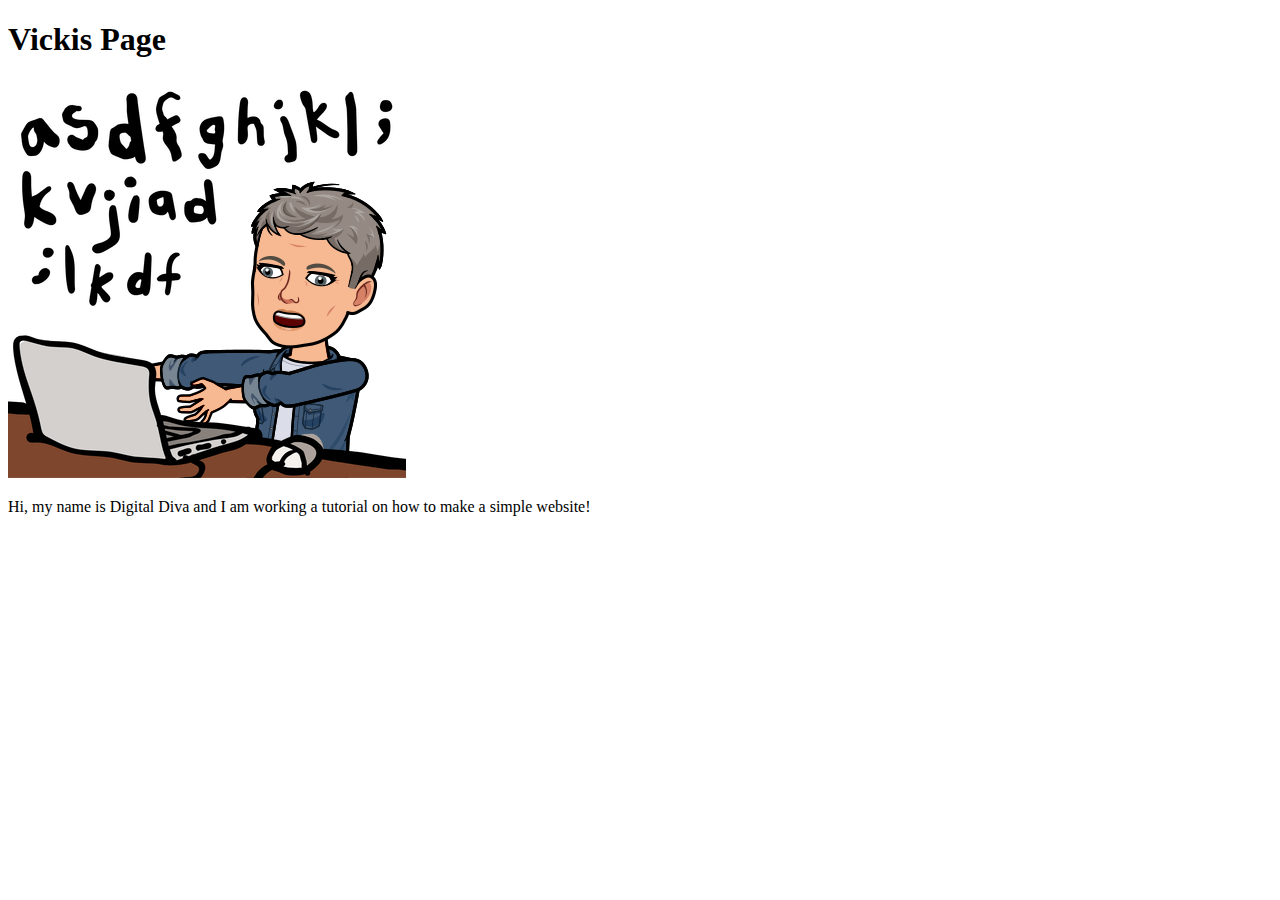
==== index.html @ 0a231033 "created html and css files" ====
<!DOCTYPE html>
<html>
    <head>
        <title>Vickis Page</title>
        <link rel="stylesheet" type="text/css" href="style.css">
    </head>
    <body>
        <div class="main-container">
            <div class="header">
                <h1> Vickis Page</h1>
            </div>
            <div class="main-content">
                <img src="Vicki_Bealman.png">
                <p>Hi, my name is Digital Diva and I am working a tutorial on how to make a simple website!</p>
            </div>
        </div>
    </body>
</html>
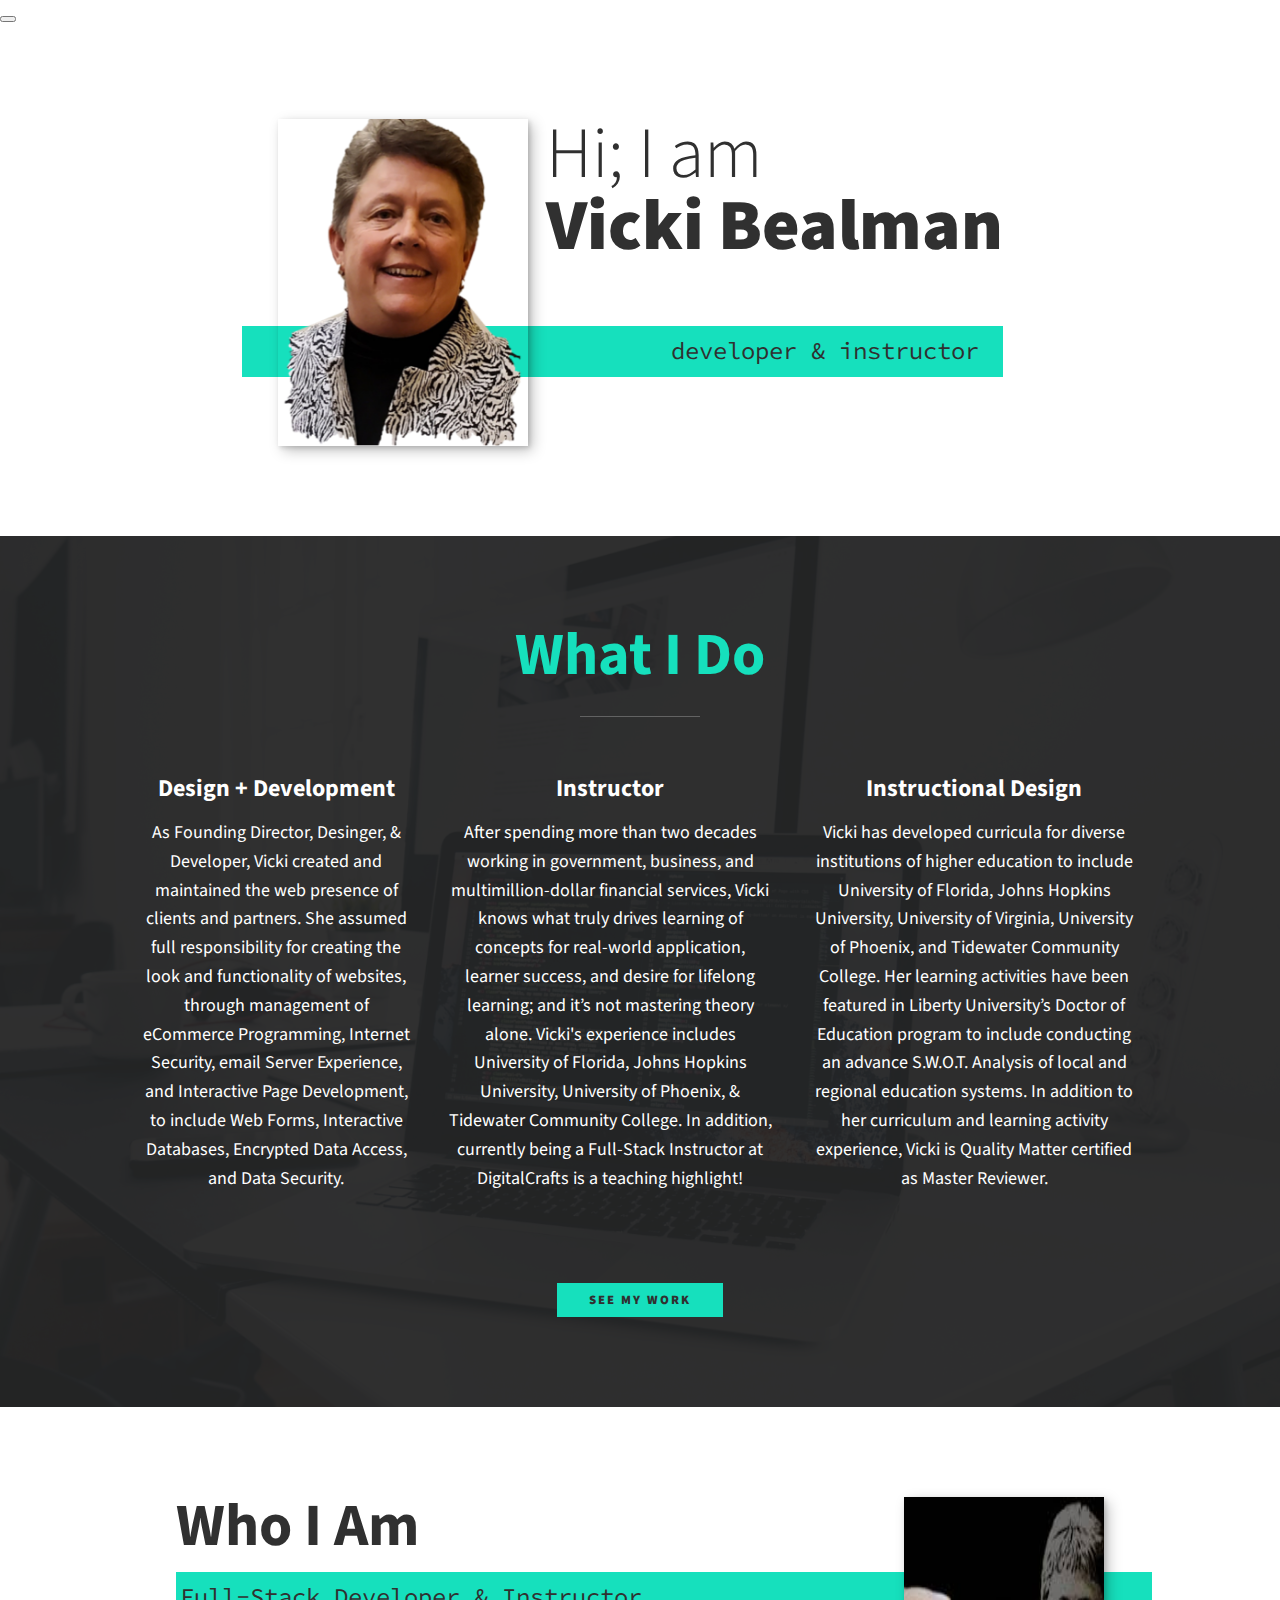
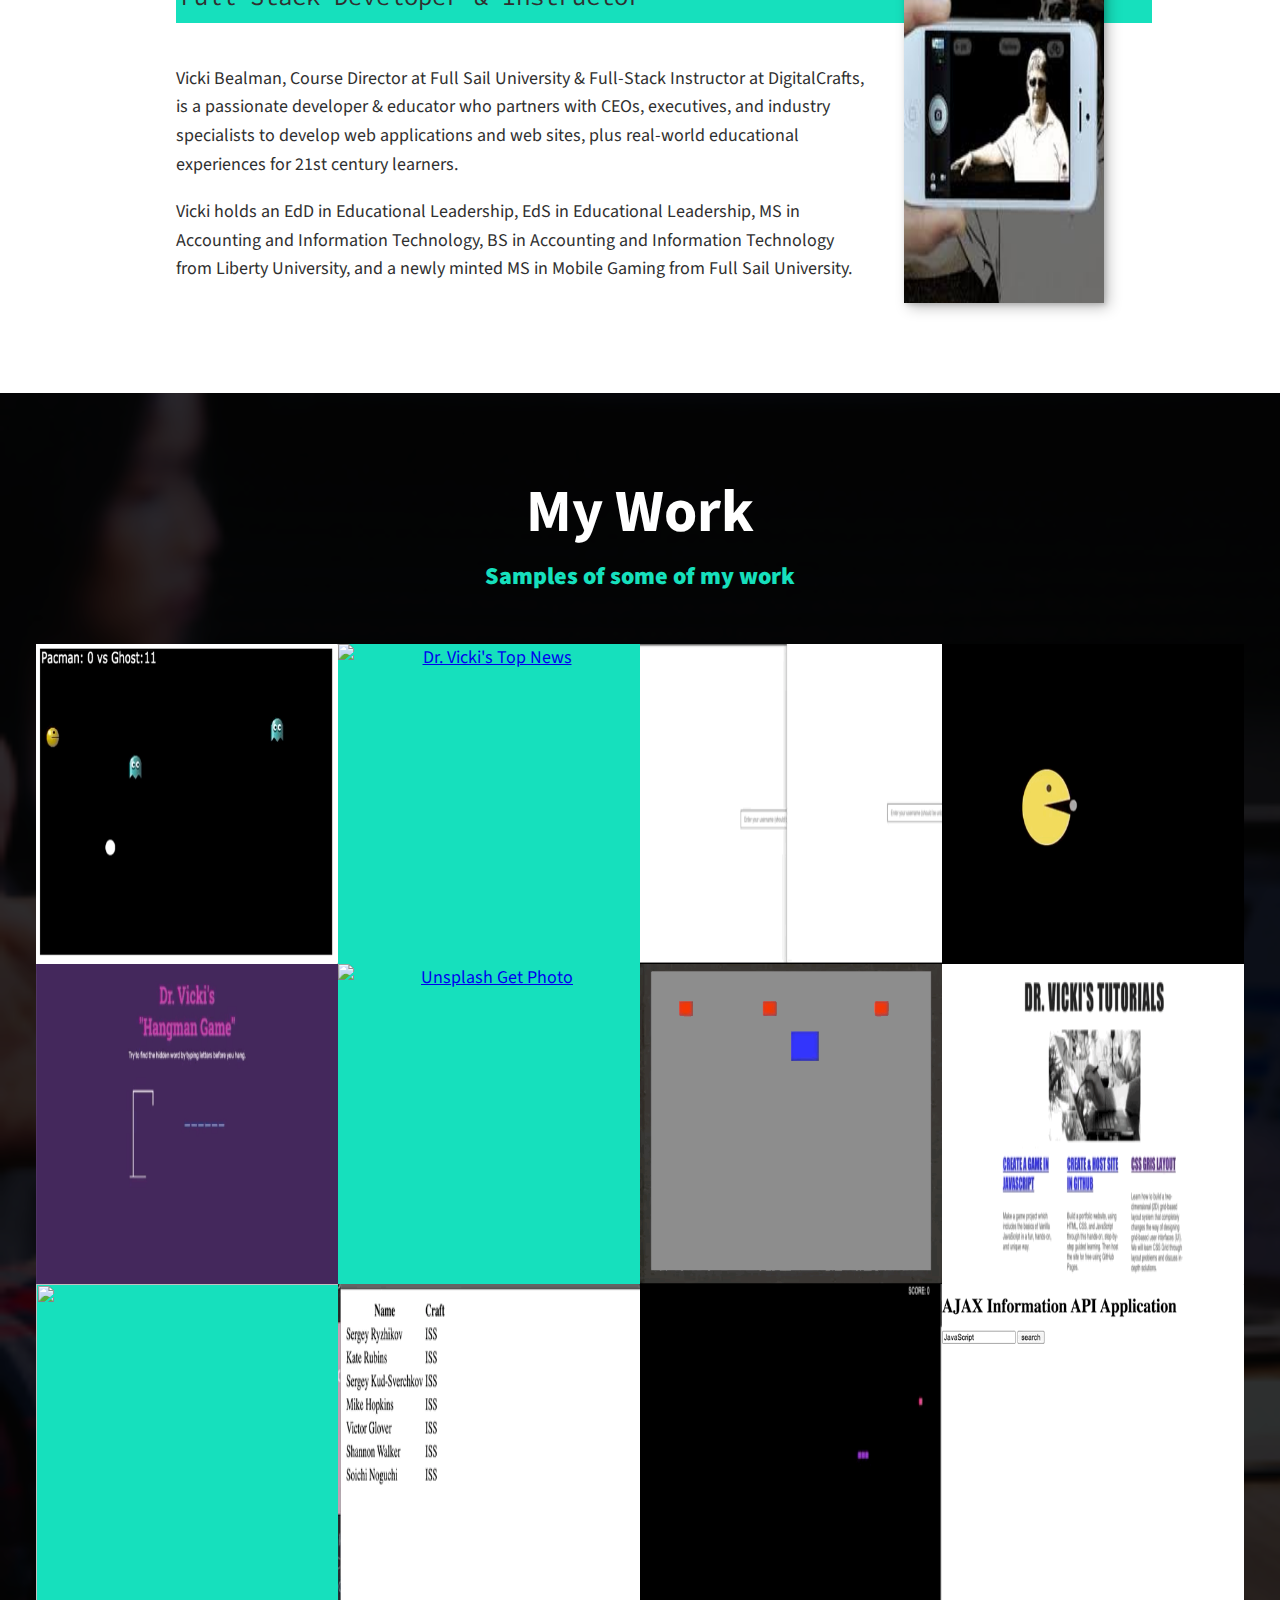
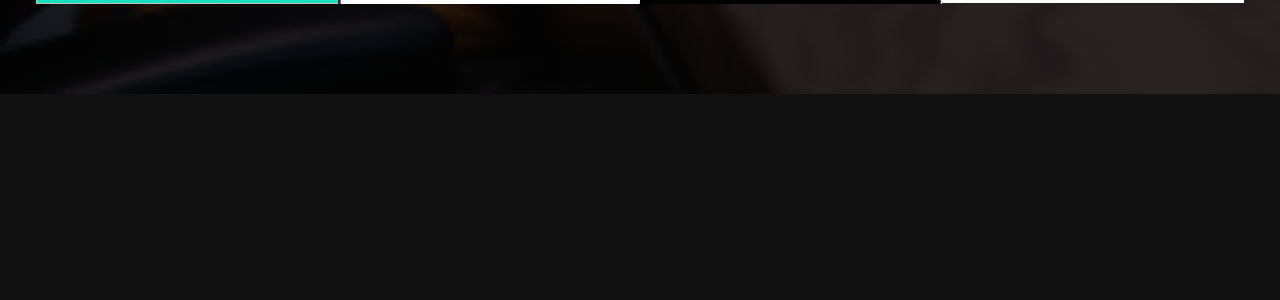
==== commit ab30e408: "added to cv" ====
--- a/index.html
+++ b/index.html
@@ -1,18 +1,150 @@
 <!DOCTYPE html>
-<html>
+<html lang="en">
     <head>
-        <title>Vickis Page</title>
-        <link rel="stylesheet" type="text/css" href="style.css">
+        <meta charset="UTF-8">
+        <meta name="viewport" content="width=device-width, initial-scale=1.0">
+        <title>DevVicki Portfolio Website</title>
+        <link rel="stylesheet" href="https://cdnjs.cloudflare.com/ajax/libs/normalize/7.0.0/normalize.min.css">
+        <link rel="stylesheet" href="https://cdnjs.cloudflare.com/ajax/libs/font-awesome/5.11.2/css/all.css" integrity="sha256-46qynGAkLSFpVbEBog43gvNhfrOj+BmwXdxFgVK/Kvc=" crossorigin="anonymous" />  
+        
+        <!-- Update these with your own fonts -->
+        <link href="https://fonts.googleapis.com/css?family=Source+Code+Pro:400,900|Source+Sans+Pro:300,900&display=swap" rel="stylesheet">
+        
+        <link rel="stylesheet" href="style.css">
+
     </head>
     <body>
-        <div class="main-container">
-            <div class="header">
-                <h1> Vickis Page</h1>
+        <header>
+            <div class="logo">
+                <img src="images/drvicki1.png" alt="">
             </div>
-            <div class="main-content">
-                <img src="Vicki_Bealman.png">
-                <p>Hi, my name is Digital Diva and I am working a tutorial on how to make a simple website!</p>
+            <button class="nav-toggle" aria-label="toggle navigation">
+                <span class="hamburger"></span>
+            </button>
+            <nav class="nav">
+                <ul class="nav__list">
+                    <li class="nav__item"><a href="#home" class="nav__link">Home</a></li>
+                    <li class="nav__item"><a href="#services" class="nav__link">My Services</a></li>
+                    <li class="nav__item"><a href="#about" class="nav__link">About me</a></li>
+                    <li class="nav__item"><a href="#work" class="nav__link">My Work</a></li>
+                </ul>
+            </nav>
+        </header>
+           
+            <!-- Introduction -->
+            <section class="intro" id="home">
+            <h1 class="section__title section__title--intro">
+            Hi; I am <strong>Vicki Bealman</strong></h1>
+            <p class="section__subtitle section__subtitle--intro"> developer & instructor</p>
+            <img src="images/devvicki.png" alt="A picture of Vicki Bealman smiling" class="intro__img">
+        </section>
+
+        <!-- My services -->
+        <section class="my-services" id="services">
+            <h2 class="section__title section__title--services">What I Do</h2>
+            <div class="services">
+                <div class="service">
+                    <h3>Design + Development</h3>
+                    <p>As Founding Director, Desinger, & Developer, Vicki created and maintained the web presence of clients and partners. She assumed full responsibility for creating the look and functionality of websites, through management of eCommerce Programming, Internet Security, email Server Experience, and Interactive Page Development, to include Web Forms, Interactive Databases, Encrypted Data Access, and Data Security. </p>
+                </div> <!-- / service -->
+                
+                <div class="service">
+                    <h3>Instructor</h3>
+                    <p>After spending more than two decades working in government, business, and multimillion-dollar financial services, Vicki knows what truly drives learning of concepts for real-world application, learner success, and desire for lifelong learning; and it’s not mastering theory alone. Vicki's experience includes University of Florida, Johns Hopkins University, University of Phoenix, & Tidewater Community College. In addition, currently being a Full-Stack Instructor at DigitalCrafts is a teaching highlight!
+                    </p>
+                </div> <!-- / service -->
+                
+                <div class="service">
+                    <h3>Instructional Design</h3>
+                    <p>Vicki has developed curricula for diverse institutions of higher education to include University of Florida, Johns Hopkins University, University of Virginia, University of Phoenix, and Tidewater Community College. Her learning activities have been featured in Liberty University’s Doctor of Education program to include conducting an advance S.W.O.T. Analysis of local and regional education systems. In addition to her curriculum and learning activity experience, Vicki is Quality Matter certified as Master Reviewer.</p>
+                </div> <!-- / service -->
+            </div> <!-- / services -->
+            
+            <a href="#work" class="btn">See My Work</a>
+        </section>
+      
+
+        <!-- About Me -->
+        <section class="about-me" id="about">
+            <h2 class="section__title section__title--about">Who I Am</h2>
+            <p class="section__subtitle section__subtitle--about"> Full-Stack Developer & Instructor </p>
+            <div class="about-me__body">
+                 <p>Vicki Bealman, Course Director at Full Sail University & Full-Stack Instructor at DigitalCrafts, is a passionate developer &   educator who partners with CEOs, executives, and industry specialists to develop web applications and web sites, plus real-world educational experiences for 21st century learners.  </p>
+                 <p>Vicki holds an EdD in Educational Leadership, EdS in Educational Leadership, MS in Accounting and Information Technology, BS in Accounting and Information Technology from Liberty University, and a newly minted MS in Mobile Gaming from Full Sail University.</p>
             </div>
-        </div>
+
+            <img src="images/devvicki2.jpeg" alt="Vicki in camera" class="about-me__img">
+        </section>
+
+        <!-- My Work -->
+        <section class="my-work" id="work">
+            <h2 class="section__title section__tile--work">My Work</h2>
+            <p class="section__subtitle section__subtitle--work">Samples of some of my work </p>
+
+            <div class="portfolio">
+                <!-- Portfolio item 01 -->
+                <a href="#" class="portfolio__item">
+                    <img src="images/PacManDemo.gif" alt="PacMan-Finally" class="portfolio__img">
+                </a>
+                <!-- Portfolio item 02 -->
+                <a href="#" class="portfolio__item">
+                     <img src="images/demo.gif" alt="Dr. Vicki's Top News" class="portfolio__img">
+                </a>
+                                                                <!-- Portfolio item 03 -->
+                <a href="#" class="portfolio__item">
+                    <img src="images/ChatDemo.gif" alt="Stream-Chat-JavaScript" class="portfolio__img">
+                </a>
+                <!-- Portfolio item 04 -->
+                <a href="#" class="portfolio__item">
+                    <img src="images/demopm.gif" alt="PacMan CSS" class="portfolio__img">
+                </a>
+                                                                <!-- Portfolio item 05 -->
+                <a href="#" class="portfolio__item">
+                    <img src="images/Hangman_demo.gif" alt="Dr. Vicki's Hangman Game" class="portfolio__img">
+                </a>
+                <!-- Portfolio item 06 -->
+                <a href="#" class="portfolio__item">
+                    <img src="images/unsplash_demo.gif" alt="Unsplash Get Photo" class="portfolio__img">
+                </a>
+                                                                <!-- Portfolio item 07 -->
+                <a href="#" class="portfolio__item">
+                    <img src="images/game1.gif" alt="HTML Game" class="portfolio__img">
+                </a>
+                <!-- Portfolio item 08 -->
+                <a href="#" class="portfolio__item">
+                    <img src="images/DrVickisTutorial.gif" alt="" class="portfolio__img">
+                </a>
+                <!-- Portfolio item 09 -->
+                <a href="#" class="portfolio__item">
+                     <img src="images/demopm2.gif" alt="" class="portfolio__img">
+                </a>
+                <!-- Portfolio item 0 01 -->
+                <a href="#" class="portfolio__item">
+                        <img src="images/whos-in-space-demo.gif" alt="" class="portfolio__img">
+                </a>
+                <!-- Portfolio item 0 02 -->
+                <a href="#" class="portfolio__item">
+                        <img src="images/JS-Snake.gif" alt="" class="portfolio__img">
+                </a>
+                <!-- Portfolio item 0 03 -->
+                 <a href="#" class="portfolio__item">
+                        <img src="images/AJAX-API-Search.gif" alt="" class="portfolio__img">
+                </a>
+            </div>
+        </section>
+
+        <!-- Footer -->
+        <footer class="footer">
+            <!-- replace with your email address -->
+            <a href="mailto:drvicki.bealman@gmail.com" class="footer__link"><i class="fas fa-envelope-square"></i></a>
+            <ul class="social-list">
+                <li class="social-list__item"><a class="social-list__link" href="https://codepen.io/drvicki"><i class="fab fa-codepen"></i></a></li>
+                <li class="social-list__item"><a class="social-list__link" href="https://twitter.com/Vbealman1"><i class="fab fa-twitter"></i></a></li>
+                <li class="social-list__item"><a class="social-list__link" href="https://github.com/DrVicki"><i class="fab fa-github"></i></a></li>
+                <li class="social-list__item"><a class="social-list__link" href="https://www.linkedin.com/in/dr-vicki-bealman/"><i class="fab fa-linkedin-in"></i></a></li>
+            </ul>
+        </footer>
+
     </body>
+
 </html>--- a/style.css
+++ b/style.css
@@ -0,0 +1,359 @@
+
+*,
+*::before,
+*::after {
+    box-sizing: border-box;
+}
+
+/* Custom Properties, update these for your own design */
+
+:root {
+    --ff-primary: 'Source Sans Pro', sans-serif;
+    --ff-secondary: 'Source Code Pro', monospace;
+    
+    --fw-reg: 300;
+    --fw-bold: 900;
+    
+    --clr-light: #fff;
+    --clr-dark: #303030;
+    --clr-accent: #16e0bd;
+    
+    --fs-h1: 3rem;
+    --fs-h2: 2.25rem;
+    --fs-h3: 1.25rem;
+    --fs-body: 1rem;
+    
+    --bs: 0.25em 0.25em 0.75em rgba(0,0,0,.25),
+          0.125em 0.125em 0.25em rgba(0,0,0,.15);
+}
+
+@media (min-width: 800px) {
+    :root {
+        --fs-h1: 4.5rem;
+        --fs-h2: 3.75rem;
+        --fs-h3: 1.5rem;
+        --fs-body: 1.125rem;
+    }
+}
+
+/* General styles */
+
+body {
+    background: var(--clr-light);
+    color: var(--clr-dark);
+    margin: 0;
+    font-family: var(--ff-primary);
+    font-size: var(--fs-body);
+    line-height: 1.6;
+}
+
+section {
+    padding: 5em 2em;
+}
+
+img {
+    display: block;
+    max-width: 100%;
+}
+
+strong { font-weight: var(--fw-bold) }
+
+:focus {
+    outline: 3px solid var(--clr-accent);
+    outline-offset: 3px;
+}
+
+/* Buttons */
+
+.btn {
+    display: inline-block;
+    padding: .5em 2.5em;
+    background: var(--clr-accent);
+    color: var(--clr-dark);
+    text-decoration: none;
+    cursor: pointer;
+    font-size: .8rem;
+    text-transform: uppercase;
+    letter-spacing: 2px;
+    font-weight: var(--fw-bold);
+    transition: transform 200ms ease-in-out;
+}
+
+.btn:hover {
+    transform: scale(1.1);
+}
+
+/* Typography */
+
+h1,
+h2,
+h3 {
+    line-height: 1;
+    margin: 0;
+}
+
+h1 { font-size: var(--fs-h1) }
+h2 { font-size: var(--fs-h2) }
+h3 { font-size: var(--fs-h3) }
+
+
+.section__title {
+    margin-bottom: .25em;
+}
+
+.section__title--intro {
+    font-weight: var(--fw-reg);
+}
+
+.section__title--intro strong {
+    display: block;
+}
+
+.section__subtitle {
+    margin: 0;
+    font-size: var(--fs-h3);
+}
+
+.section__subtitle--intro,
+.section__subtitle--about {
+    background: var(--clr-accent);
+    padding: .25em 1em;
+    font-family: var(--ff-secondary);
+    margin-bottom: 1em;
+}
+
+
+/* header */
+
+nav { display: none; }
+
+/*  Intro section  */
+
+.intro {
+    position: relative;
+}
+
+.intro__img {
+    box-shadow: var(--bs);
+}
+
+.section__subtitle--intro {
+    display: inline-block;
+}
+
+@media (min-width: 600px) {
+    .intro {
+        display: grid;
+        width: min-content;
+        margin: 0 auto;
+        grid-column-gap: 1em;
+        grid-template-areas: 
+            "img title"
+            "img subtitle";
+        grid-template-columns: min-content max-content;
+    }
+    
+    .intro__img {
+        grid-area: img;
+        min-width: 250px;
+        position: relative;
+        z-index: 2;
+    }    
+    
+    .section__subtitle--intro {
+        align-self: start;
+        grid-column: -1 / 1;
+        grid-row: 2;
+        text-align: right;
+        position: relative;
+        left: -1.5em;
+        width: calc(100% + 1.5em);
+    }
+}
+
+
+
+/*  My services section  */
+
+.my-services {
+    background-color: var(--clr-dark);
+    background-image: url(images/services-bg.png);
+    background-size: cover;
+    background-blend-mode: multiply; 
+    color: var(--clr-light);
+    text-align: center;
+}
+
+.section__title--services {
+    color: var(--clr-accent);
+    position: relative;
+}
+
+.section__title--services::after {
+    content: '';
+    display: block;
+    width: 2em;
+    height: 1px;
+    margin: 0.5em auto 1em;
+    background: var(--clr-light);
+    opacity: 0.25;
+}
+
+.services {
+    margin-bottom: 4em;
+}
+
+.service {
+    max-width: 500px;
+    margin: 0 auto;
+}
+
+@media (min-width: 800px) {
+    .services {
+        display: flex;
+        max-width: 1000px;
+        margin-left: auto;
+        margin-right: auto;
+    }
+    
+    .service + .service {
+        margin-left: 2em;
+    }
+}
+
+.about-me {
+    max-width: 1000px;
+    margin: 0 auto;
+}
+
+.about-me__img {
+    box-shadow: var(--bs);
+}
+
+@media(min-width: 600px) {
+    .about-me {
+        display: grid;
+        grid-template-columns: 1fr 200px;
+        grid-template-areas: 
+            "title img"
+            "subtitle img"
+            "text img";
+            grid-column-gap: 2em;
+    }
+
+    .section__title--about {
+        grid-area: title;
+    }
+
+    .section__subtitle--about {
+        grid-column: 1 / -1;
+        grid-row: 2;
+        position: relative;
+        /*left: -1em;*/
+        width: calc(100% + 2em);
+        padding-left: .15em;
+        padding-right: calc(200px + 4em);
+    }
+
+
+    .about-me__img {
+        grid-area: img;
+        width: 300px;
+        height: 406px;
+        position: relative;
+        z-index: 2;
+    }
+}
+
+.my-work {
+    background-color: var(--clr-dark);
+    background-image: url(images/mywork.png);
+    background-size: cover;
+    background-blend-mode: multiply; 
+    color: var(--clr-light);
+    text-align: center;
+}
+
+.section__subtitle--work {
+    color: var(--clr-accent);
+    font-weight: var(--fw-bold);
+    margin-bottom: 2em;
+
+}
+
+.portfolio {
+    display: grid;
+    grid-template-columns: repeat(auto-fit, minmax(300px, 1fr));
+}
+
+.portfolio__item {
+    background: var(--clr-accent);
+    overflow: hidden;
+}
+
+.portfolio__img {
+    width: 320px;
+    height: 320px;
+    
+    transition: 
+        transform 750ms cubic-bezier(.5, 0, .5, 1),
+        opacity 250ms linear;
+
+}
+
+.portfolio__item:focus {
+    position: relative;
+    z-index: 2;
+}
+
+.portfolio__img:hover,
+.portfolio__item:focus .portfolio__img {
+    transform: scale(1.2);
+    opacity: .75;
+}
+
+/* footer */
+.footer {
+    background: #111;
+    color: var(--clr-accent);
+    text-align: center;
+    padding: 2.5em 0;
+        font-size: var(--fs-h3);
+}
+
+.footer a { 
+    color: inherit;
+    text-decoration: none;
+}
+
+.footer__link {
+   
+    font-weight: var(--fw-bold);
+}
+
+.footer__link:hover, 
+.social-list__link:hover {
+    opacity: .7;
+}
+
+.footer__link:hover {
+    text-decoration: underline;
+
+}
+
+.social-list {
+    list-style: none;
+    display: flex;
+    justify-content: center;
+    margin: 2em 0 0;
+    padding: 0;
+}
+
+.social-list__item {
+    margin: 0 .5em;
+}
+
+.social-list__link {
+    padding: .5em;
+
+}
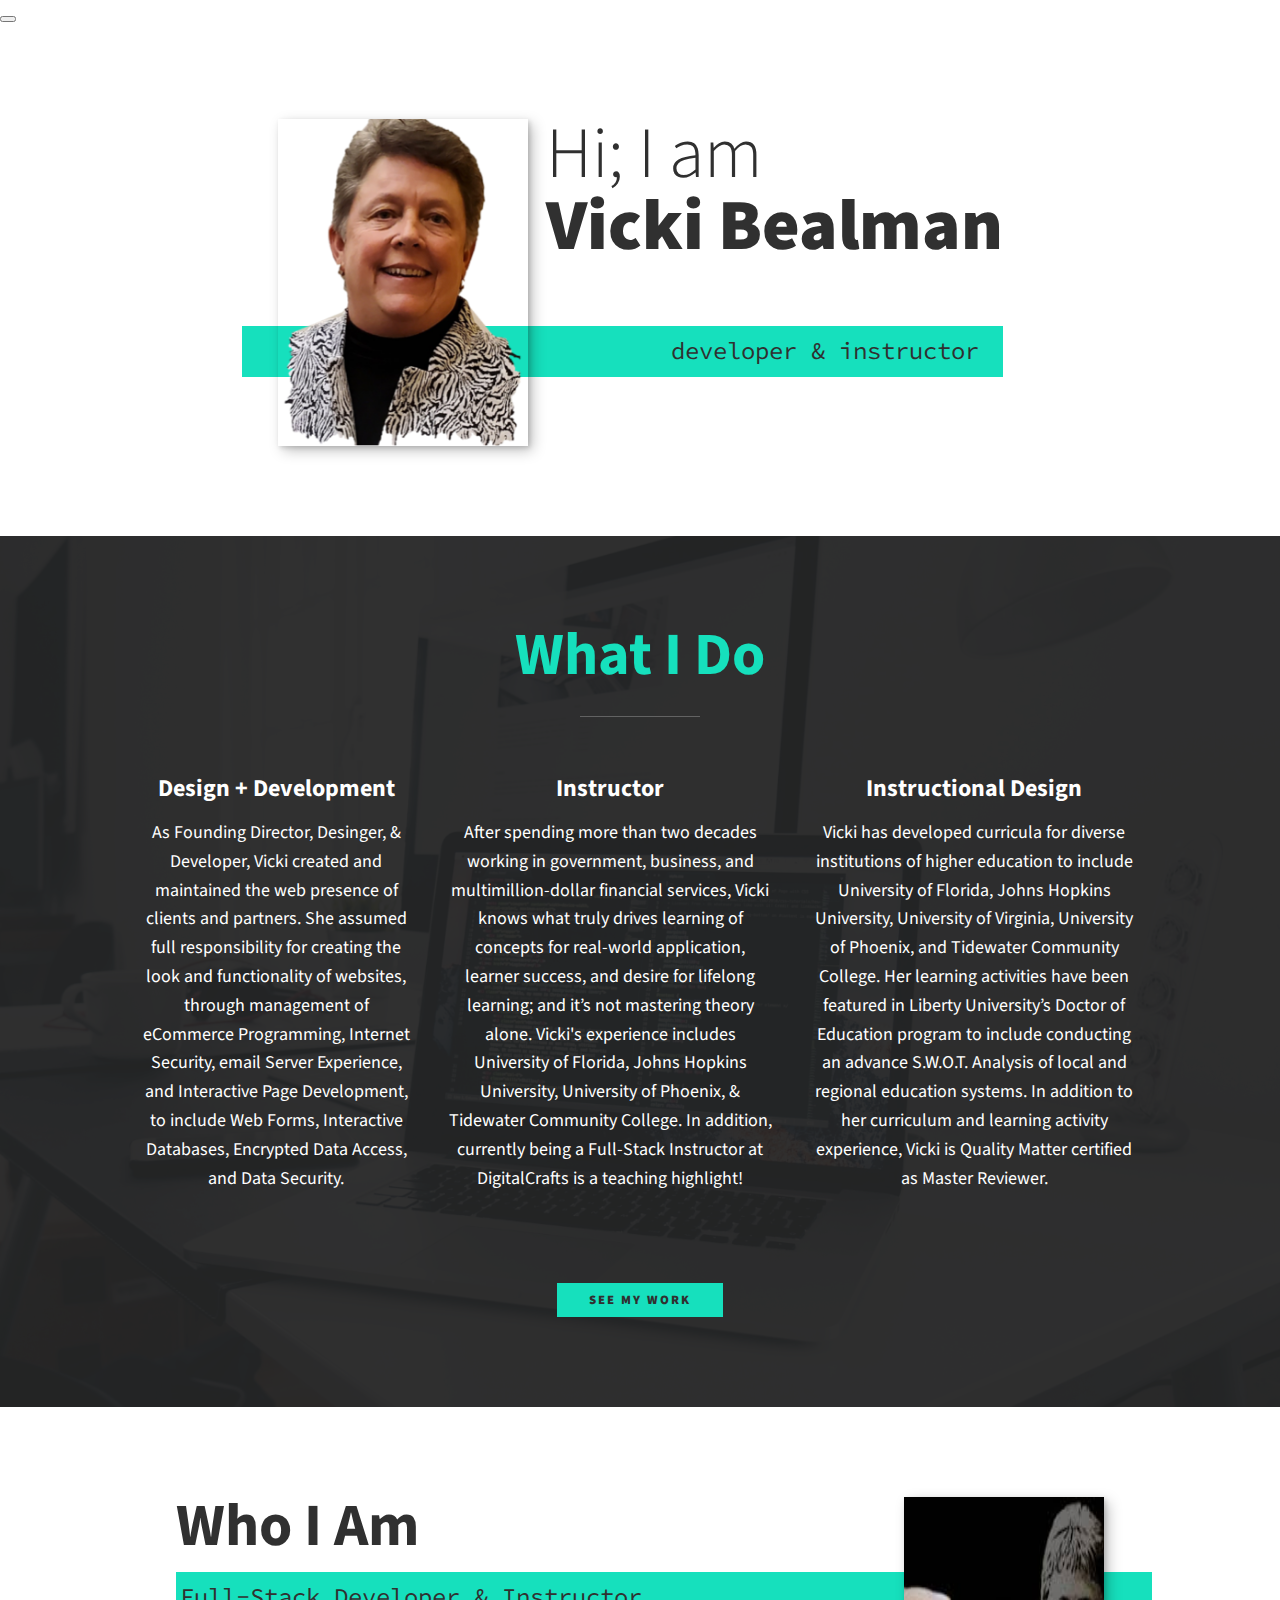
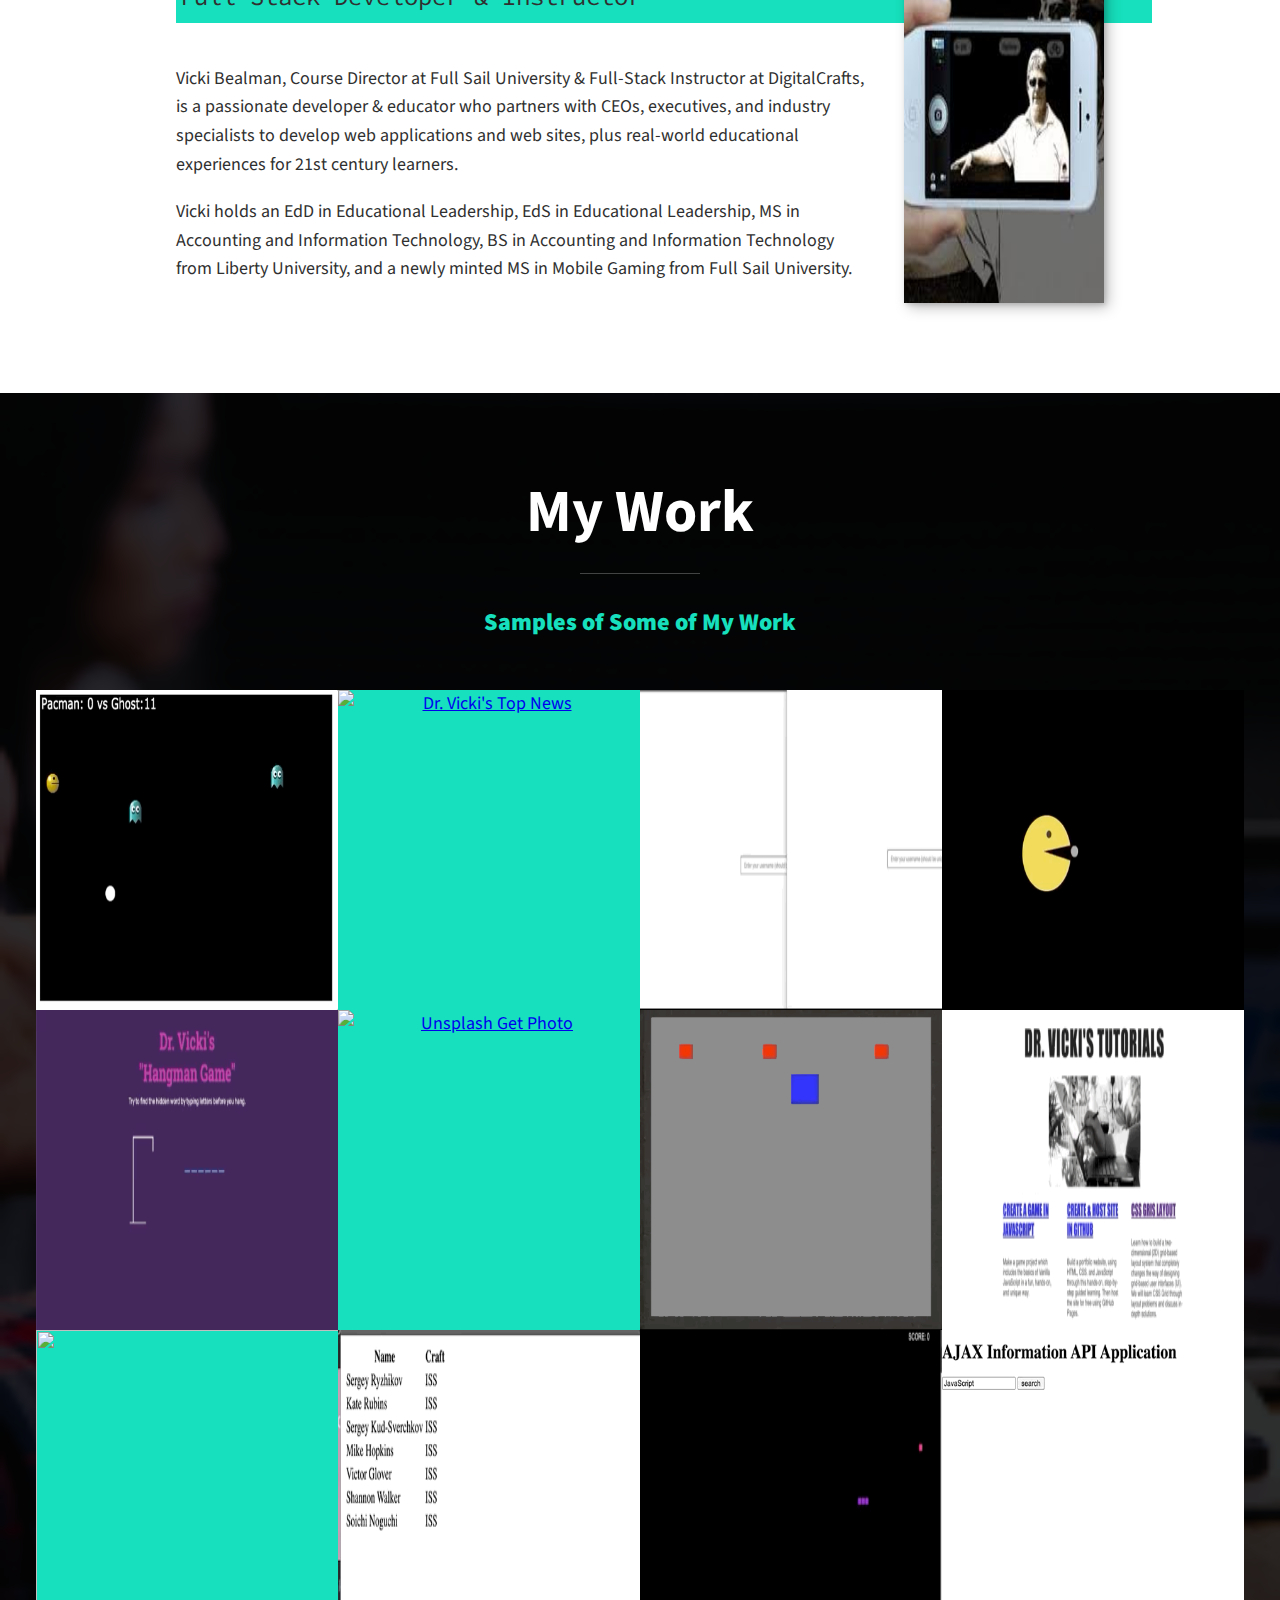
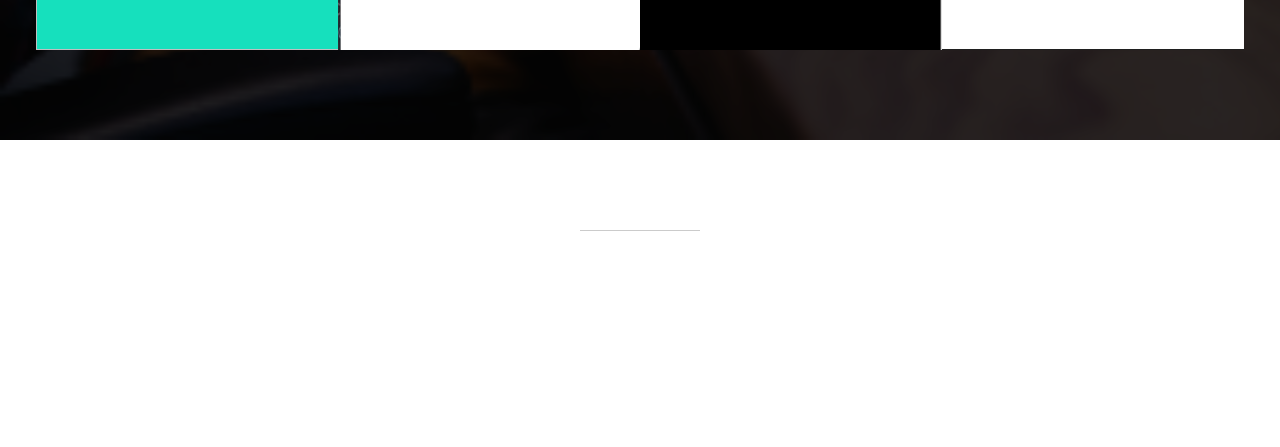
==== commit eaee2ff4: "added css" ====
--- a/index.html
+++ b/index.html
@@ -78,8 +78,8 @@
 
         <!-- My Work -->
         <section class="my-work" id="work">
-            <h2 class="section__title section__tile--work">My Work</h2>
-            <p class="section__subtitle section__subtitle--work">Samples of some of my work </p>
+            <h2 class="section__title section__title--work">My Work</h2>
+            <p class="section__subtitle section__subtitle--work">Samples of Some of My Work </p>
 
             <div class="portfolio">
                 <!-- Portfolio item 01 -->
--- a/style.css
+++ b/style.css
@@ -273,11 +273,21 @@
     color: var(--clr-light);
     text-align: center;
 }
+.section__title--work::after {
+    content: '';
+    display: block;
+    width: 2em;
+    height: 1px;
+    margin: 0.5em auto .5em; 
+    background: var(--clr-light);
+    opacity: 0.25;
+}
 
 .section__subtitle--work {
     color: var(--clr-accent);
     font-weight: var(--fw-bold);
     margin-bottom: 2em;
+    margin-top: .5em;
 
 }
 
@@ -314,11 +324,11 @@
 
 /* footer */
 .footer {
-    background: #111;
+    background: var(--clr-light);
     color: var(--clr-accent);
     text-align: center;
-    padding: 2.5em 0;
-        font-size: var(--fs-h3);
+    padding: 1.0em 0;
+        font-size: var(--fs-h2);
 }
 
 .footer a { 
@@ -329,6 +339,16 @@
 .footer__link {
    
     font-weight: var(--fw-bold);
+}
+
+.footer__link::after {
+    content: '';
+    display: block;
+    width: 2em;
+    height: 1px;
+    margin: 0.5em auto 1em;
+    background: var(--clr-dark);
+    opacity: 0.25;
 }
 
 .footer__link:hover, 
@@ -345,7 +365,7 @@
     list-style: none;
     display: flex;
     justify-content: center;
-    margin: 2em 0 0;
+    margin: 1em 0 0;
     padding: 0;
 }
 
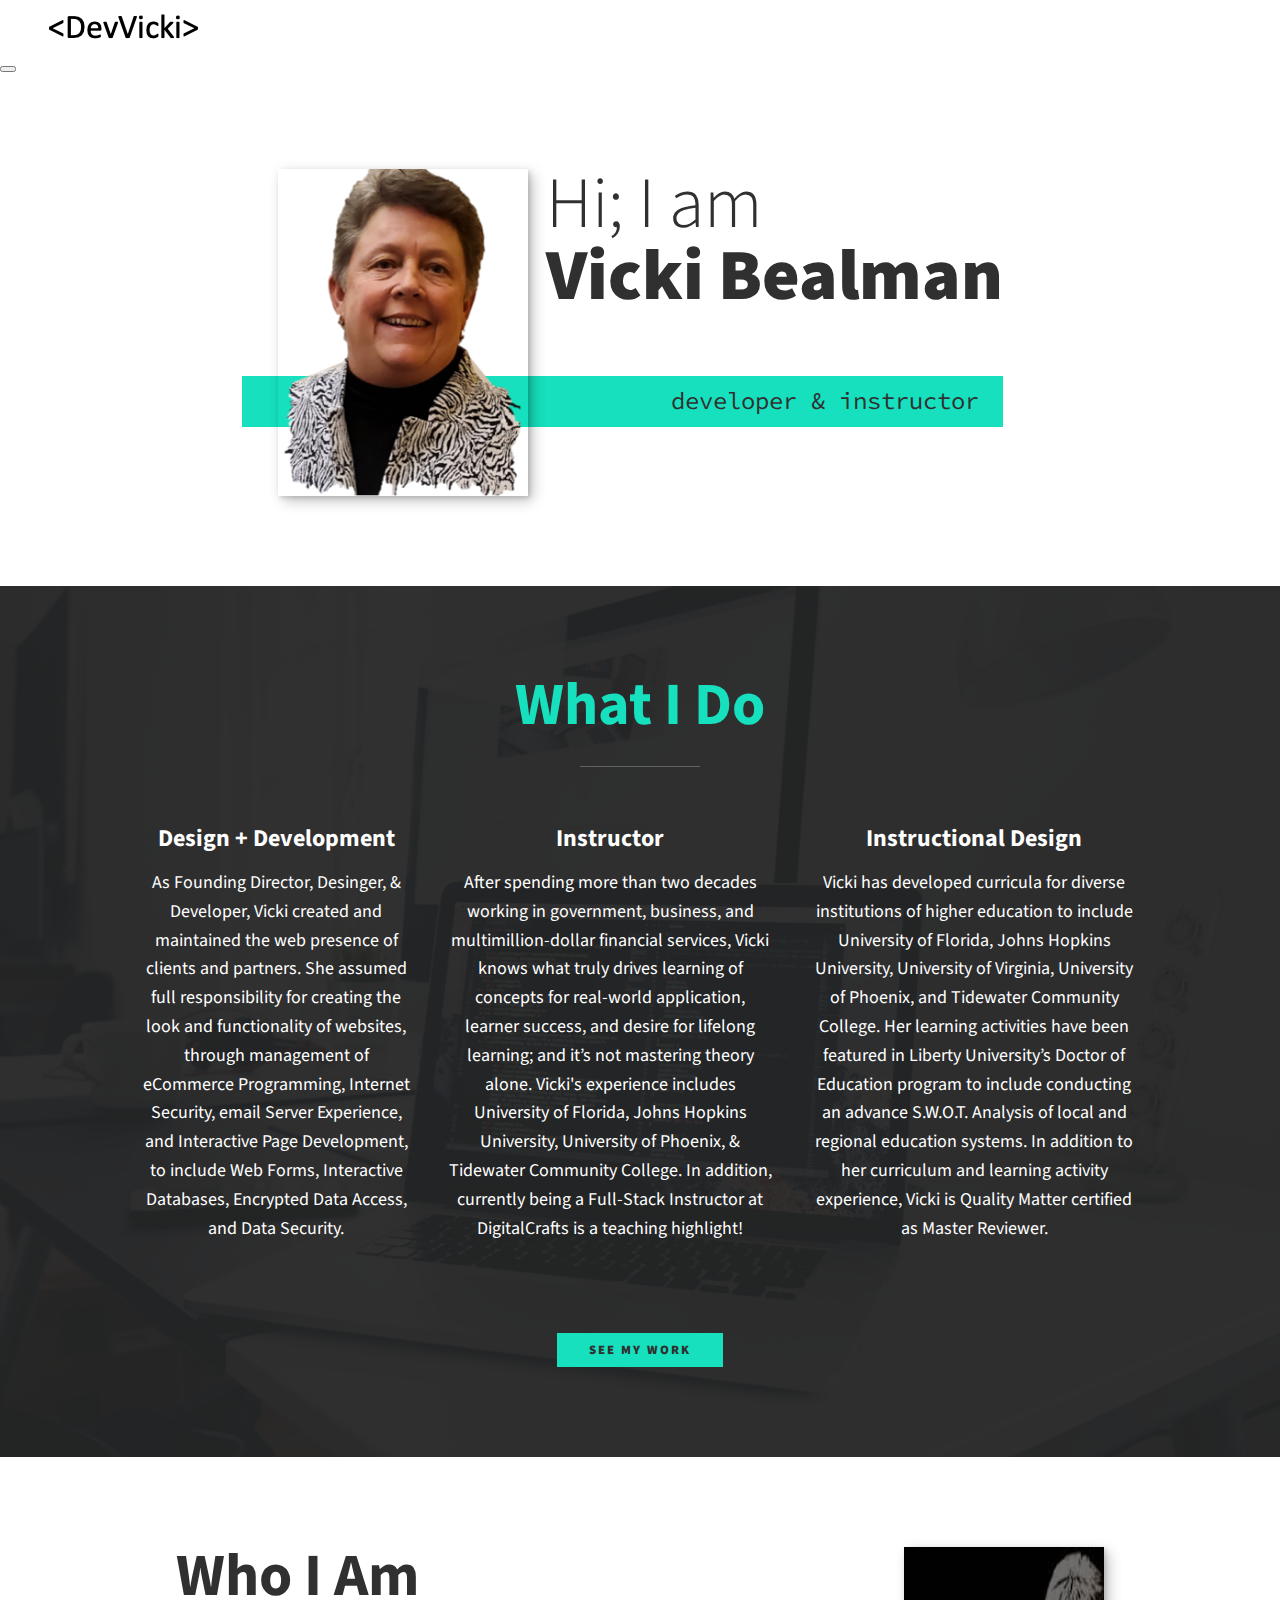
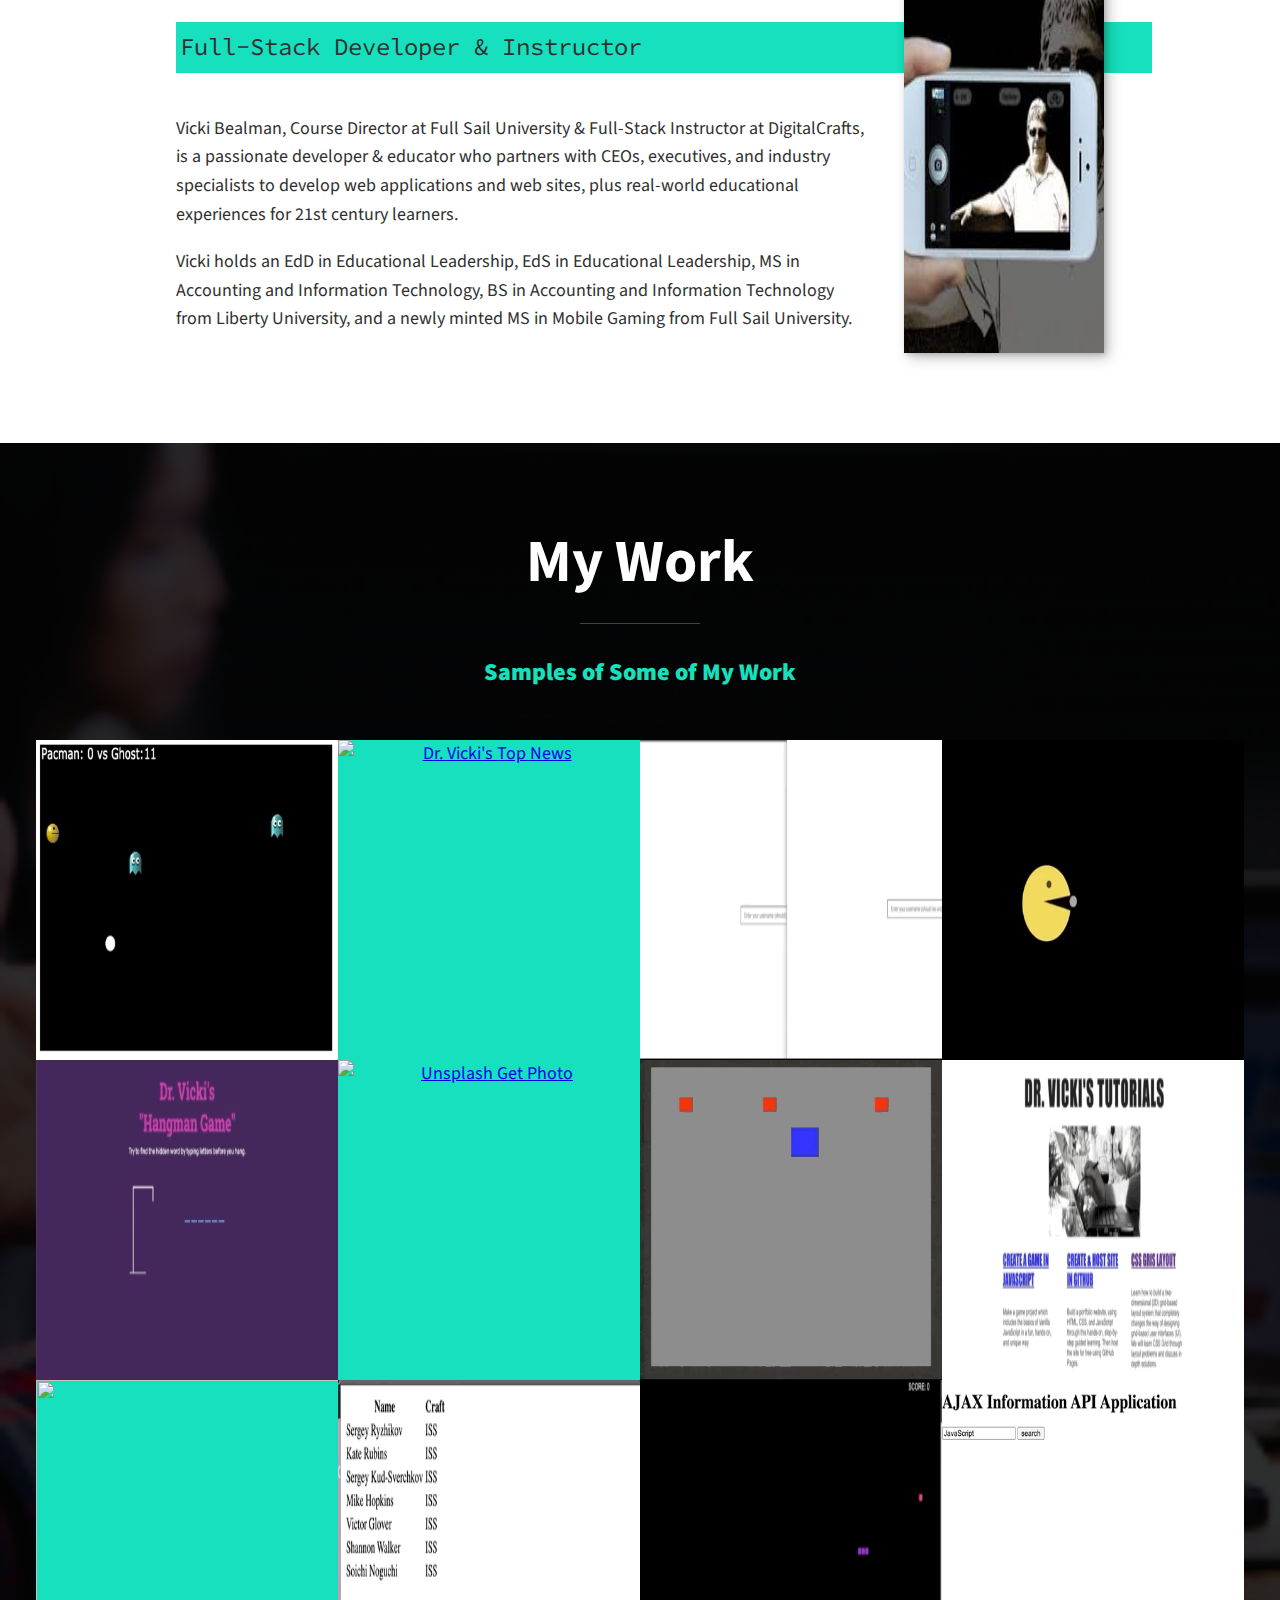
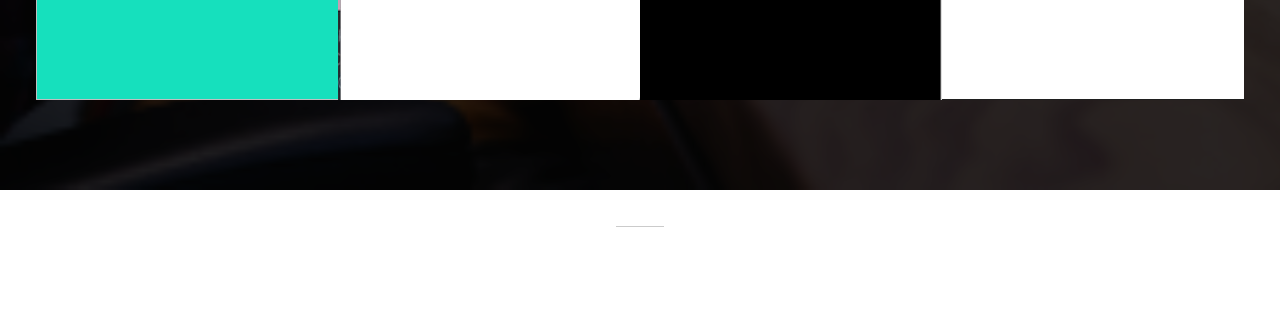
==== commit 90089e8e: "add images" ====
--- a/index.html
+++ b/index.html
@@ -16,7 +16,7 @@
     <body>
         <header>
             <div class="logo">
-                <img src="images/drvicki1.png" alt="">
+                <img src="images/devvicki1.png" alt="">
             </div>
             <button class="nav-toggle" aria-label="toggle navigation">
                 <span class="hamburger"></span>
--- a/style.css
+++ b/style.css
@@ -328,7 +328,7 @@
     color: var(--clr-accent);
     text-align: center;
     padding: 1.0em 0;
-        font-size: var(--fs-h2);
+        font-size: var(--fs-h3);
 }
 
 .footer a { 
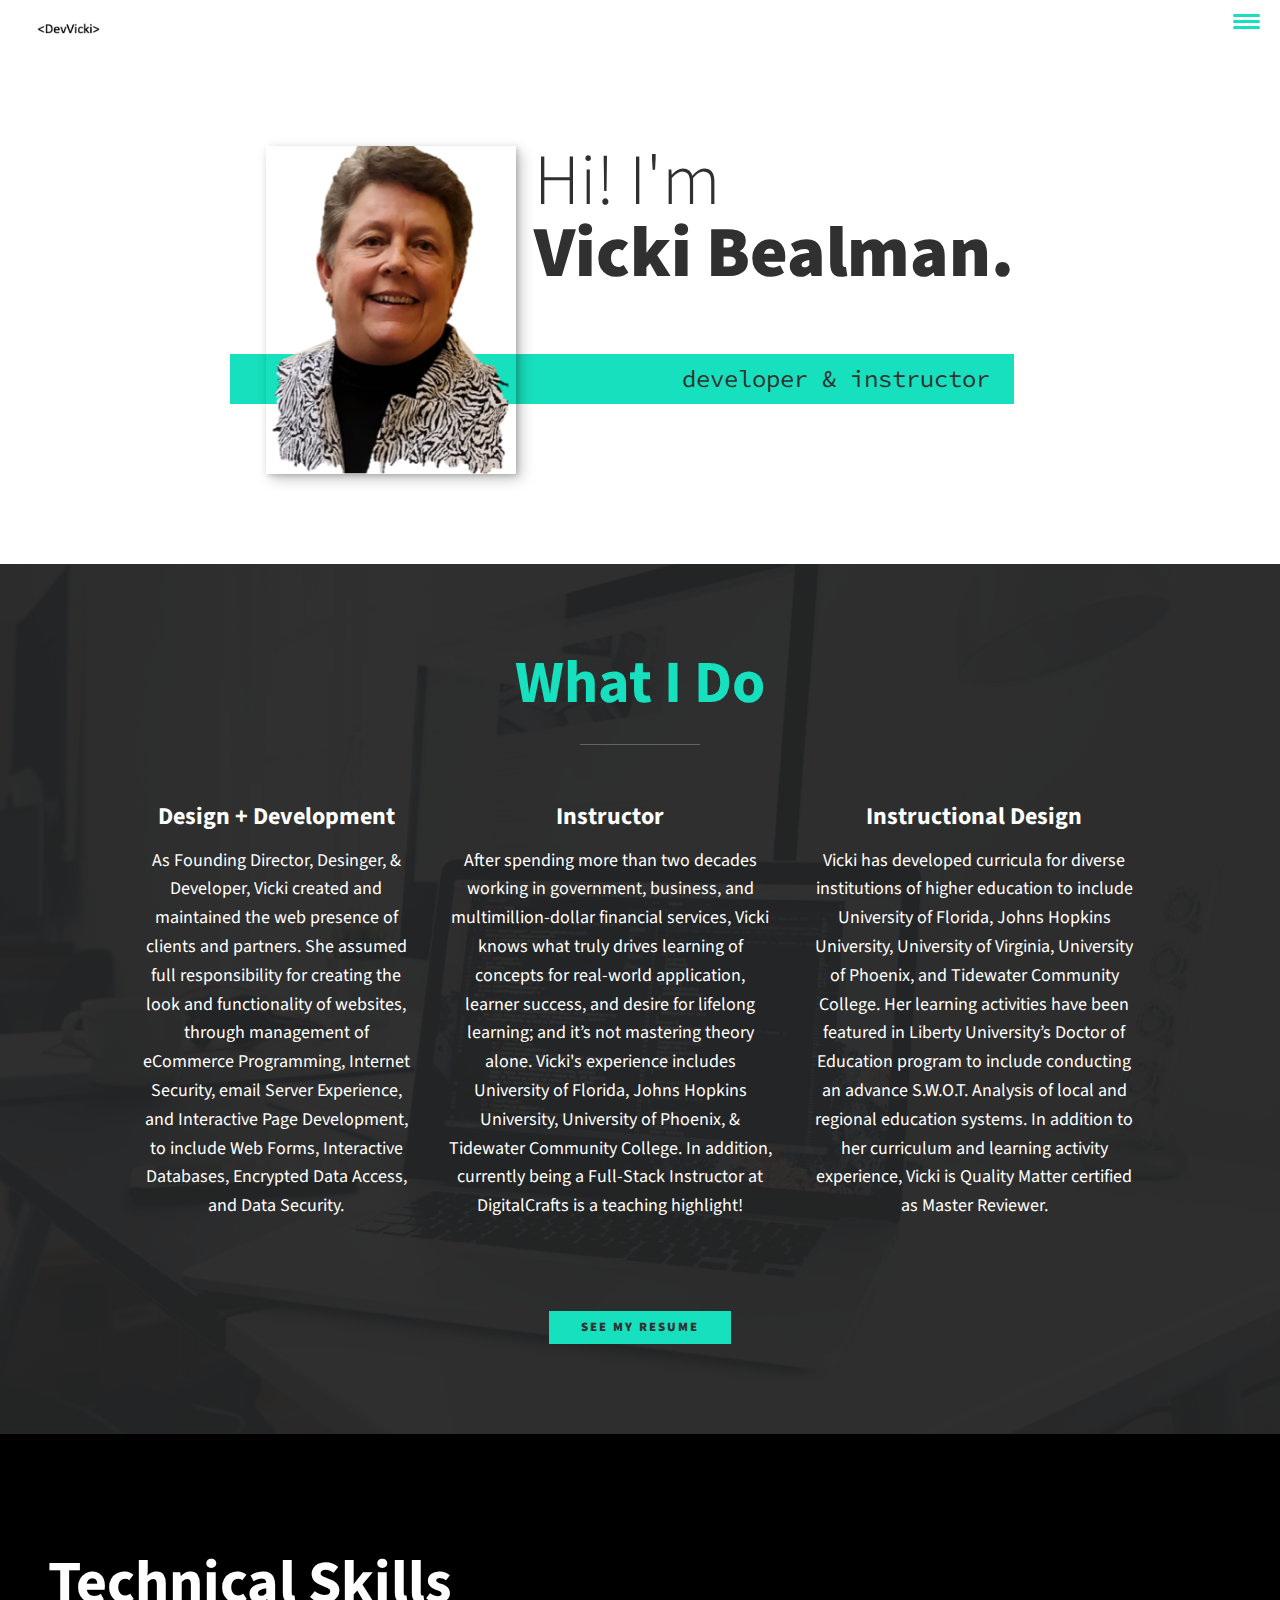
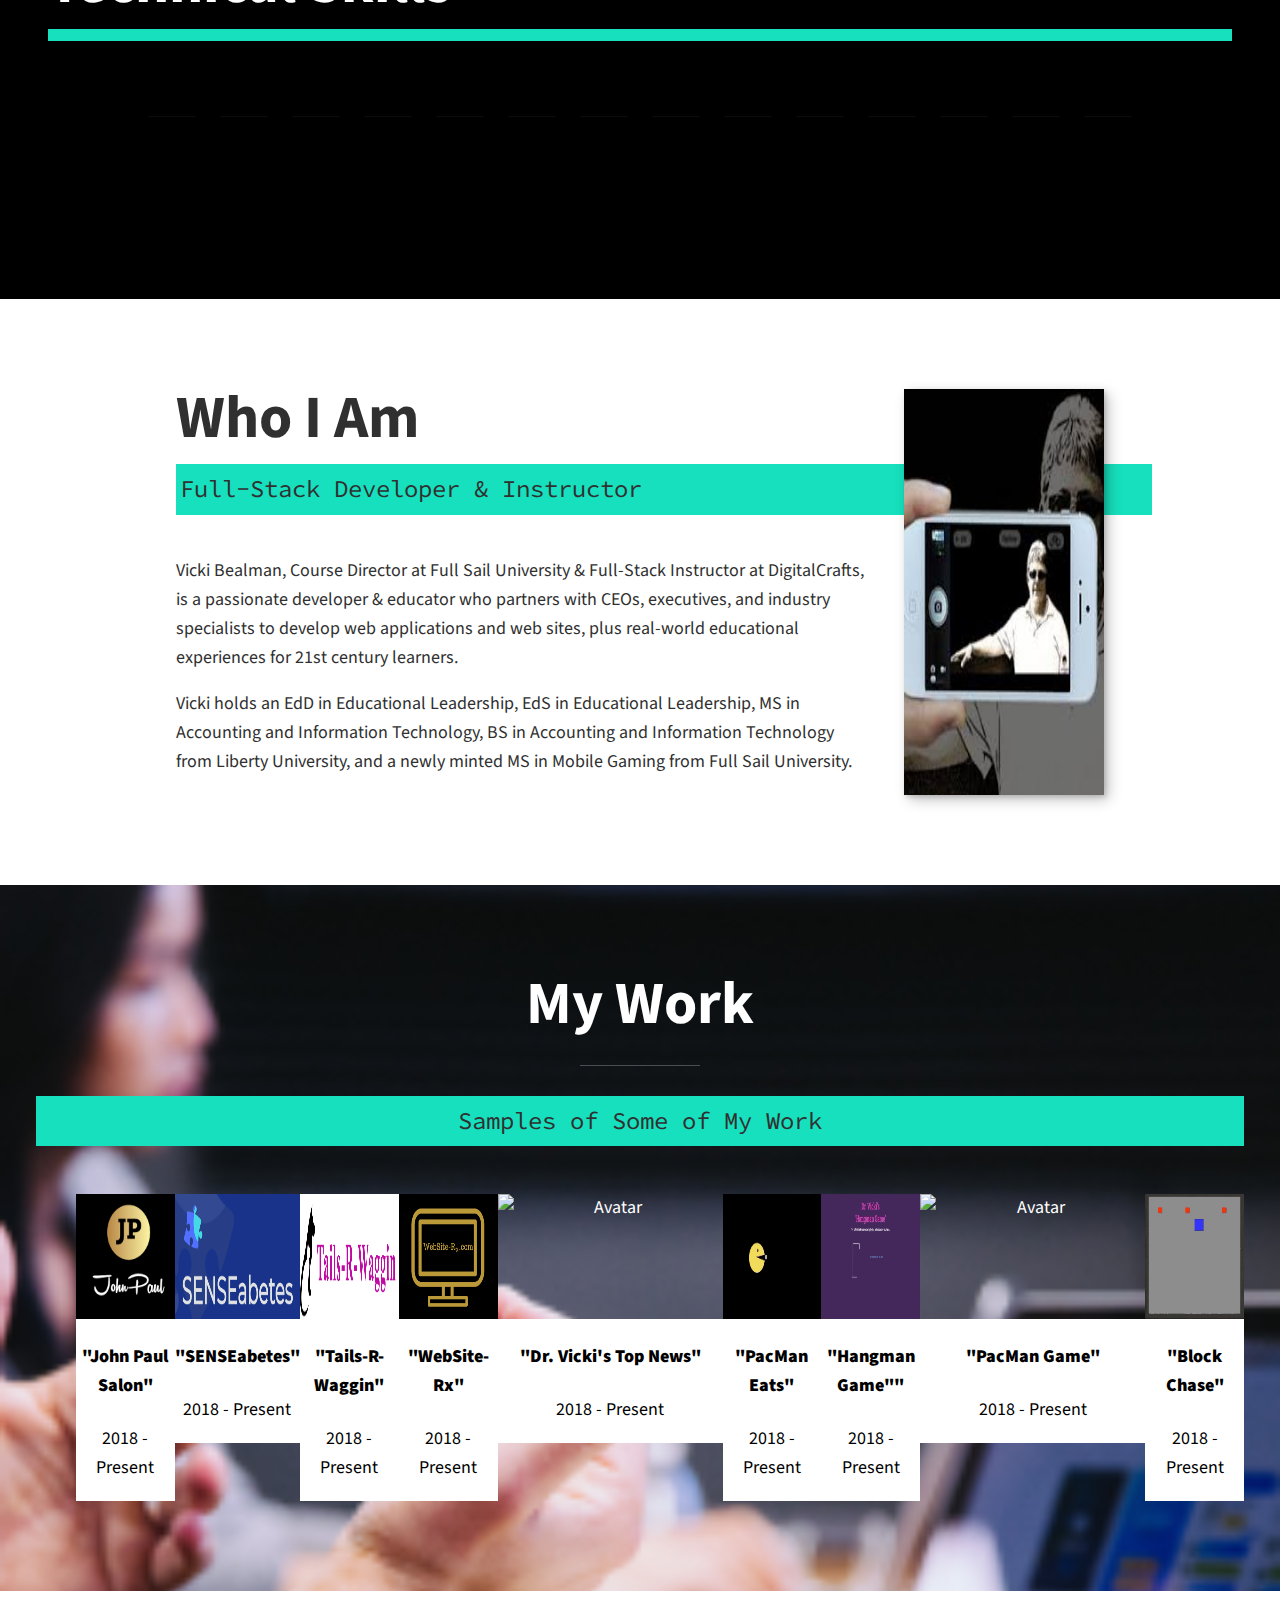
==== commit 039efaac: "add features" ====
--- a/index.html
+++ b/index.html
@@ -11,6 +11,7 @@
         <link href="https://fonts.googleapis.com/css?family=Source+Code+Pro:400,900|Source+Sans+Pro:300,900&display=swap" rel="stylesheet">
         
         <link rel="stylesheet" href="style.css">
+   
 
     </head>
     <body>
@@ -26,7 +27,7 @@
                     <li class="nav__item"><a href="#home" class="nav__link">Home</a></li>
                     <li class="nav__item"><a href="#services" class="nav__link">My Services</a></li>
                     <li class="nav__item"><a href="#about" class="nav__link">About me</a></li>
-                    <li class="nav__item"><a href="#work" class="nav__link">My Work</a></li>
+                    <li class="nav__item"><a href="resume.html" class="nav__link">My Resume</a></li>
                 </ul>
             </nav>
         </header>
@@ -34,7 +35,7 @@
             <!-- Introduction -->
             <section class="intro" id="home">
             <h1 class="section__title section__title--intro">
-            Hi; I am <strong>Vicki Bealman</strong></h1>
+            Hi! I'm <strong>Vicki Bealman.</strong></h1>
             <p class="section__subtitle section__subtitle--intro"> developer & instructor</p>
             <img src="images/devvicki.png" alt="A picture of Vicki Bealman smiling" class="intro__img">
         </section>
@@ -60,7 +61,34 @@
                 </div> <!-- / service -->
             </div> <!-- / services -->
             
-            <a href="#work" class="btn">See My Work</a>
+            <a href="resume.html" class="btn">See My Resume</a>
+        </section>
+
+        <!-- Skills -->
+
+        <section class="my-skills" id="skills">
+            <h2 class="section__title section__title--about">Technical Skills</h2>
+            <p class="section__subtitle section__subtitle--skills"></p>
+
+            <ul class="skills-list">
+                <li class="skills-list__item"><a class="skills-list__link" href="https://www.w3schools.com/html/html_intro.asp"><i class="fab fa-html5"></i></a></li>
+                <li class="skills-list__item"><a class="skills-list__link" href="https://www.w3schools.com/css/css_intro.asp"><i class="fab fa-css3"></i></a></li>
+                <li class="skills-list__item"><a class="skills-list__link" href="https://www.w3schools.com/js/js_intro.asp"><i class="fab fa-js"></i></a></li>
+                <li class="skills-list__item"><a class="skills-list__link" href="https://www.w3schools.com/react/react_intro.asp"><i class="fab fa-react"></i></a></li>
+                <li class="skills-list__item"><a class="skills-list__link" href="https://www.w3schools.com/bootstrap/bootstrap_ver.asp"><i class="fab fa-bootstrap"></i></a></li>
+                 <li class="skills-list__item"><a class="skills-list__link" href="https://www.w3schools.com/bootstrap/bootstrap_ver.asp"><i class="fab fa-bootstrap"></i></a></li>
+                 <li class="skills-list__item"><a class="skills-list__link" href="https://www.w3schools.com/angular/angular_intro.asp"><i class="fab fa-angular"></i></a></li>
+                 <li class="skills-list__item"><a class="skills-list__link" href="https://www.w3schools.com/php/php_intro.asp"><i class="fab fa-php"></i></a></li>
+                 <li class="skills-list__item"><a class="skills-list__link" href="https://www.w3schools.com/nodejs/nodejs_intro.asp"><i class="fab fa-node"></i></a></li>
+                 <li class="skills-list__item"><a class="skills-list__link" href="https://www.w3schools.com/whatis/whatis_cli.asp"><i class="fas fa-terminal"></i></a></li>
+                 <li class="skills-list__item"><a class="skills-list__link" href="https://www.figma.com/"><i class="fab fa-figma"></i></a></li>
+                 <li class="skills-list__item"><a class="skills-list__link" href="https://www.w3schools.com/whatis/whatis_vue.asp"><i class="fab fa-vuejs"></i></a></li>
+                 <li class="skills-list__item"><a class="skills-list__link" href="https://www.w3schools.com/whatis/whatis_github.asp
+                "><i class="fab fa-git"></i></a></li>
+                <li class="skills-list__item"><a class="skills-list__link" href="https://trello.com/"><i class="fab fa-trello"></i></a></li>
+            </ul>
+
+
         </section>
       
 
@@ -80,57 +108,79 @@
         <section class="my-work" id="work">
             <h2 class="section__title section__title--work">My Work</h2>
             <p class="section__subtitle section__subtitle--work">Samples of Some of My Work </p>
-
-            <div class="portfolio">
-                <!-- Portfolio item 01 -->
-                <a href="#" class="portfolio__item">
-                    <img src="images/PacManDemo.gif" alt="PacMan-Finally" class="portfolio__img">
-                </a>
-                <!-- Portfolio item 02 -->
-                <a href="#" class="portfolio__item">
-                     <img src="images/demo.gif" alt="Dr. Vicki's Top News" class="portfolio__img">
-                </a>
-                                                                <!-- Portfolio item 03 -->
-                <a href="#" class="portfolio__item">
-                    <img src="images/ChatDemo.gif" alt="Stream-Chat-JavaScript" class="portfolio__img">
-                </a>
-                <!-- Portfolio item 04 -->
-                <a href="#" class="portfolio__item">
-                    <img src="images/demopm.gif" alt="PacMan CSS" class="portfolio__img">
-                </a>
-                                                                <!-- Portfolio item 05 -->
-                <a href="#" class="portfolio__item">
-                    <img src="images/Hangman_demo.gif" alt="Dr. Vicki's Hangman Game" class="portfolio__img">
-                </a>
-                <!-- Portfolio item 06 -->
-                <a href="#" class="portfolio__item">
-                    <img src="images/unsplash_demo.gif" alt="Unsplash Get Photo" class="portfolio__img">
-                </a>
-                                                                <!-- Portfolio item 07 -->
-                <a href="#" class="portfolio__item">
-                    <img src="images/game1.gif" alt="HTML Game" class="portfolio__img">
-                </a>
-                <!-- Portfolio item 08 -->
-                <a href="#" class="portfolio__item">
-                    <img src="images/DrVickisTutorial.gif" alt="" class="portfolio__img">
-                </a>
-                <!-- Portfolio item 09 -->
-                <a href="#" class="portfolio__item">
-                     <img src="images/demopm2.gif" alt="" class="portfolio__img">
-                </a>
-                <!-- Portfolio item 0 01 -->
-                <a href="#" class="portfolio__item">
-                        <img src="images/whos-in-space-demo.gif" alt="" class="portfolio__img">
-                </a>
-                <!-- Portfolio item 0 02 -->
-                <a href="#" class="portfolio__item">
-                        <img src="images/JS-Snake.gif" alt="" class="portfolio__img">
-                </a>
-                <!-- Portfolio item 0 03 -->
-                 <a href="#" class="portfolio__item">
-                        <img src="images/AJAX-API-Search.gif" alt="" class="portfolio__img">
-                </a>
-            </div>
+            
+            
+ <!-- Container for the image gallery -->
+ <ul class="work-list">
+
+    <div class="card">
+        <img height="125px" width="225px" src="images/JPSalon.png" alt="Avatar">
+        <div class="container">
+        <h4 style="color: black"><b>"John Paul Salon" </b></h4>
+            <p style="color: black">2018 - Present</p>
+    </div> </div>     
+
+    <div class="card">
+        <img height="125px" width="225px" src="images/sensebetes.png" alt="Avatar">
+        <div class="container">
+        <h4 style="color: black"><b>"SENSEabetes" </b></h4>
+            <p style="color: black">2018 - Present</p>
+    </div> </div>   
+    
+    <div class="card">
+        <img height="125px" width="225px" src="images/tails.png" alt="Avatar">
+        <div class="container">
+          <h4 style="color: black"><b>"Tails-R-Waggin"</b></h4>
+          <p style="color: black">2018 - Present</p>
+        </div> </div>
+
+        <div class="card">
+            <img height="125px" width="225px" src="images/webrx.png" alt="Avatar">
+            <div class="container">
+              <h4 style="color: black"><b>"WebSite-Rx"</b></h4>
+              <p style="color: black">2018 - Present</p>
+            </div> </div>
+
+    <div class="card">
+        <img height="125px" width="225px" src="images/demo.gif" alt="Avatar">
+        <div class="container">
+          <h4 style="color: black"><b>"Dr. Vicki's Top News"</b></h4>
+          <p style="color: black">2018 - Present</p>
+        </div> </div>
+
+        <div class="card">
+            <img height="125px" width="225px" src="images/demopm.gif" alt="Avatar">
+            <div class="container">
+              <h4 style="color: black"><b>"PacMan Eats"</b></h4>
+              <p style="color: black">2018 - Present</p>
+            </div> </div>
+
+        <div class="card">
+            <img height="125px" width="225px" src="images/Hangman_demo.gif" alt="Avatar">
+            <div class="container">
+            <h4 style="color: black"><b>"Hangman Game""</b></h4>
+                <p style="color: black">2018 - Present</p>
+        </div> </div>       
+        
+        <div class="card">
+            <img height="125px" width="225px" src="images/demopm2.gif" alt="Avatar">
+            <div class="container">
+            <h4 style="color: black"><b>"PacMan Game" </b></h4>
+                <p style="color: black">2018 - Present</p>
+        </div> </div>    
+
+        <div class="card">
+            <img height="125px" width="225px" src="images/game1.gif" alt="Avatar">
+            <div class="container">
+            <h4 style="color: black"><b>"Block Chase" </b></h4>
+                <p style="color: black">2018 - Present</p>
+        </div> </div>      
+
+    </ul>
+
+
+    
+           
         </section>
 
         <!-- Footer -->
@@ -145,6 +195,8 @@
             </ul>
         </footer>
 
+        <script src="index.js"></script>
+
     </body>
 
 </html>--- a/style.css
+++ b/style.css
@@ -37,6 +37,10 @@
 }
 
 /* General styles */
+
+html {
+    scroll-behavior: smooth;
+}
 
 body {
     background: var(--clr-light);
@@ -115,7 +119,12 @@
 }
 
 .section__subtitle--intro,
-.section__subtitle--about {
+.section__subtitle--about,
+.section__subtitle--skills,
+.section__subtitle--work,
+.section__subtitle--resume,
+.section__subtitle--experience
+ {
     background: var(--clr-accent);
     padding: .25em 1em;
     font-family: var(--ff-secondary);
@@ -125,7 +134,113 @@
 
 /* header */
 
-nav { display: none; }
+header {
+    display: flex;
+    justify-content: space-between;
+    padding: 1em;
+}
+
+.logo {
+    max-width: 100px;
+}
+
+.nav {
+    position: fixed;
+    background: var(--clr-dark);
+    color: var(--clr-light);
+    top: 0;
+    bottom: 0;
+    left: 0;
+    right: 0;
+    z-index: 100;
+
+    transform: translateX(100%);
+    transition: transform 250ms cubic-bezier(.5, o, .5, 1)
+}
+
+.nav__list {
+    list-style: none;
+    display: flex;
+    height: 100%;
+    flex-direction: column;
+    justify-content: space-evenly;
+    align-items: center;
+    margin: 0;
+    padding: 0;
+
+}
+
+.nav__link {
+    color: inherit;
+    font-weight: var(--fw-bold);
+    font-size: var(--fs-h3);
+    text-decoration: none;
+}
+
+.nav__link:hover {
+    color: var(--clr-accent);
+}
+
+.nav-toggle {
+    padding: .5em;
+    background: transparent;
+    border: 0;
+    cursor: pointer;
+    position: absolute;
+    right: 1em;
+    top: 1em;
+    z-index: 1000;
+}
+
+.nav-open .nav {
+    transform: translateX(0);
+}
+
+.nav-open .nav-toggle {
+    position: fixed;
+}
+
+.nav-open .hamburger {
+    transform: rotate(.625turn);
+}
+
+.nav-open .hamburger::before {
+    transform: rotate(90deg) translateX(-6px);
+}
+
+.nav-open .hamburger::after {
+    opacity: 0;
+}
+
+
+.hamburger {
+    display: block;
+    position: relative;
+}
+
+.hamburger,
+.hamburger::before,
+.hamburger::after {
+    background: var(--clr-accent);
+    width: 2em;
+    height: 3px;
+    border-radius: 1em;
+    transition: transform 250ms ease-in-out;
+}
+
+.hamburger::before,
+.hamburger::after {
+    content: '';
+    position: absolute;
+    left: 0;
+    right: 0;
+}
+
+.hamburger::before { top: 6px; }
+.hamburger::after { bottom: 6px; }
+
+
+
 
 /*  Intro section  */
 
@@ -221,6 +336,55 @@
     }
 }
 
+
+
+.my-skills {
+    background-color: black;
+    color: var(--clr-light);
+   
+    font-size: var(--fs-h3);
+}
+
+.my-skills a { 
+    color: inherit;
+    text-decoration: none;
+}
+
+
+
+
+
+.skills-list {
+    list-style: none;
+    display: flex;
+    justify-content: center;
+    margin: 1em 0 0;
+    padding: 0;
+ 
+}
+
+.skills-list__item {
+    margin: 0 .5em;
+    color: var(--clr-accent);
+}
+
+.skills-list__link {
+    padding: .5em;
+
+}
+
+.skills-list__link::after {
+    content: '';
+    display: block;
+    width: 2em;
+    height: 1px;
+    margin: 0.5em auto 1em;
+    background: var(--clr-dark);
+    opacity: 0.25;
+}
+
+
+
 .about-me {
     max-width: 1000px;
     margin: 0 auto;
@@ -266,7 +430,7 @@
 }
 
 .my-work {
-    background-color: var(--clr-dark);
+    background-color: var(--clr-light);
     background-image: url(images/mywork.png);
     background-size: cover;
     background-blend-mode: multiply; 
@@ -275,7 +439,7 @@
 }
 .section__title--work::after {
     content: '';
-    display: block;
+    display: flex;
     width: 2em;
     height: 1px;
     margin: 0.5em auto .5em; 
@@ -283,48 +447,59 @@
     opacity: 0.25;
 }
 
-.section__subtitle--work {
-    color: var(--clr-accent);
-    font-weight: var(--fw-bold);
+.section__subtitle--work  {
+    color: var(--clr-dark);
+    font-style: var(--ff-secondary);
+
     margin-bottom: 2em;
     margin-top: .5em;
 
 }
 
-.portfolio {
-    display: grid;
-    grid-template-columns: repeat(auto-fit, minmax(300px, 1fr));
-}
-
-.portfolio__item {
-    background: var(--clr-accent);
-    overflow: hidden;
-}
-
-.portfolio__img {
-    width: 320px;
-    height: 320px;
-    
-    transition: 
-        transform 750ms cubic-bezier(.5, 0, .5, 1),
-        opacity 250ms linear;
-
-}
-
-.portfolio__item:focus {
-    position: relative;
-    z-index: 2;
-}
-
-.portfolio__img:hover,
-.portfolio__item:focus .portfolio__img {
-    transform: scale(1.2);
-    opacity: .75;
-}
+.work-list {
+    list-style: none;
+    display: flex;
+    justify-content: center;
+    margin: 2em 0 0;
+    padding: 2;
+ 
+}
+
+.work-list__item {
+    margin: 0 .5em;
+    color: var(--clr-accent);
+}
+
+.work-list__link {
+    padding: .5em;
+
+}
+
+.work-list__link::after {
+    content: '';
+    display: block;
+    width: 2em;
+    height: 1px;
+    margin: 0.5em auto 1em;
+    background: var(--clr-light);
+    opacity: 0.25;
+}
+
+@media (min-width: 800px) {
+    .work {
+        display: flex;
+        max-width: 1000px;
+        margin-left: auto;
+        margin-right: auto;
+    }
+
+
 
 /* footer */
 .footer {
     background: var(--clr-light);
+    background-size: auto;
+    background-blend-mode: color;
     color: var(--clr-accent);
     text-align: center;
     padding: 1.0em 0;
@@ -343,7 +518,7 @@
 
 .footer__link::after {
     content: '';
-    display: block;
+    display: flex;
     width: 2em;
     height: 1px;
     margin: 0.5em auto 1em;
@@ -377,3 +552,121 @@
     padding: .5em;
 
 }
+
+* {
+    box-sizing: border-box;
+  }
+   
+
+  .active,
+  .demo:hover {
+    opacity: 1;
+  }
+
+
+ 
+.container {
+    float: left;
+    width: 100%;
+    background-color: var(--clr-light);
+  }
+  
+  .content {
+    width: 94%;
+    margin: 0px auto;
+    background-color: var(--clr-light);
+    padding: 30px;
+  }
+  
+  .categories {
+    display: flex;
+    justify-content: space-between;
+    background-color: var(--clr-light);
+  }
+  
+  .categories_item a {
+    color: green;
+  }
+  
+  .categories_item {
+    flex-grow: 1;
+  }
+
+
+
+  .my-experience {
+    background-color: var(--clr-light);
+    color: var(--clr-dark);
+   
+    font-size: var(--fs-h3);
+}
+
+.my-experience a { 
+    color: inherit;
+    text-decoration: none;
+}
+
+
+.experience-list {
+    list-style: none;
+    display: flex;
+    justify-content: center;
+    margin: 1em 0 0;
+    padding: 0;
+ 
+}
+
+.experience-list__item {
+    margin: 0 .5em;
+    color: var(--clr-accent);
+}
+
+.experience-list__link {
+    padding: .5em;
+
+}
+
+.experience-list__link::after {
+    content: '';
+    display: block;
+    width: 2em;
+    height: 1px;
+    margin: 0.5em auto 1em;
+    background: var(--clr-dark);
+    opacity: 0.25;
+}
+
+.section__title--experience::after {
+    content: '';
+    display: block;
+    width: 2em;
+    height: 1px;
+    margin: 0.5em auto .5em; 
+    background: var(--clr-accent);
+    opacity: 0.25;
+}
+
+@media (min-width: 800px) {
+    .experience {
+        display: flex;
+        max-width: 1000px;
+        margin-left: auto;
+        margin-right: auto;
+    }
+    
+    .experience + .experience {
+        margin-left: 2em;
+    }
+
+
+}
+
+.section__subtitle--experience::after {
+    content: '';
+    display: block;
+    width: 60em;
+    height: 5px;
+    margin: 0.5em auto  .5em; 
+    background: var(--clr-accent);
+    opacity: 100%;
+}
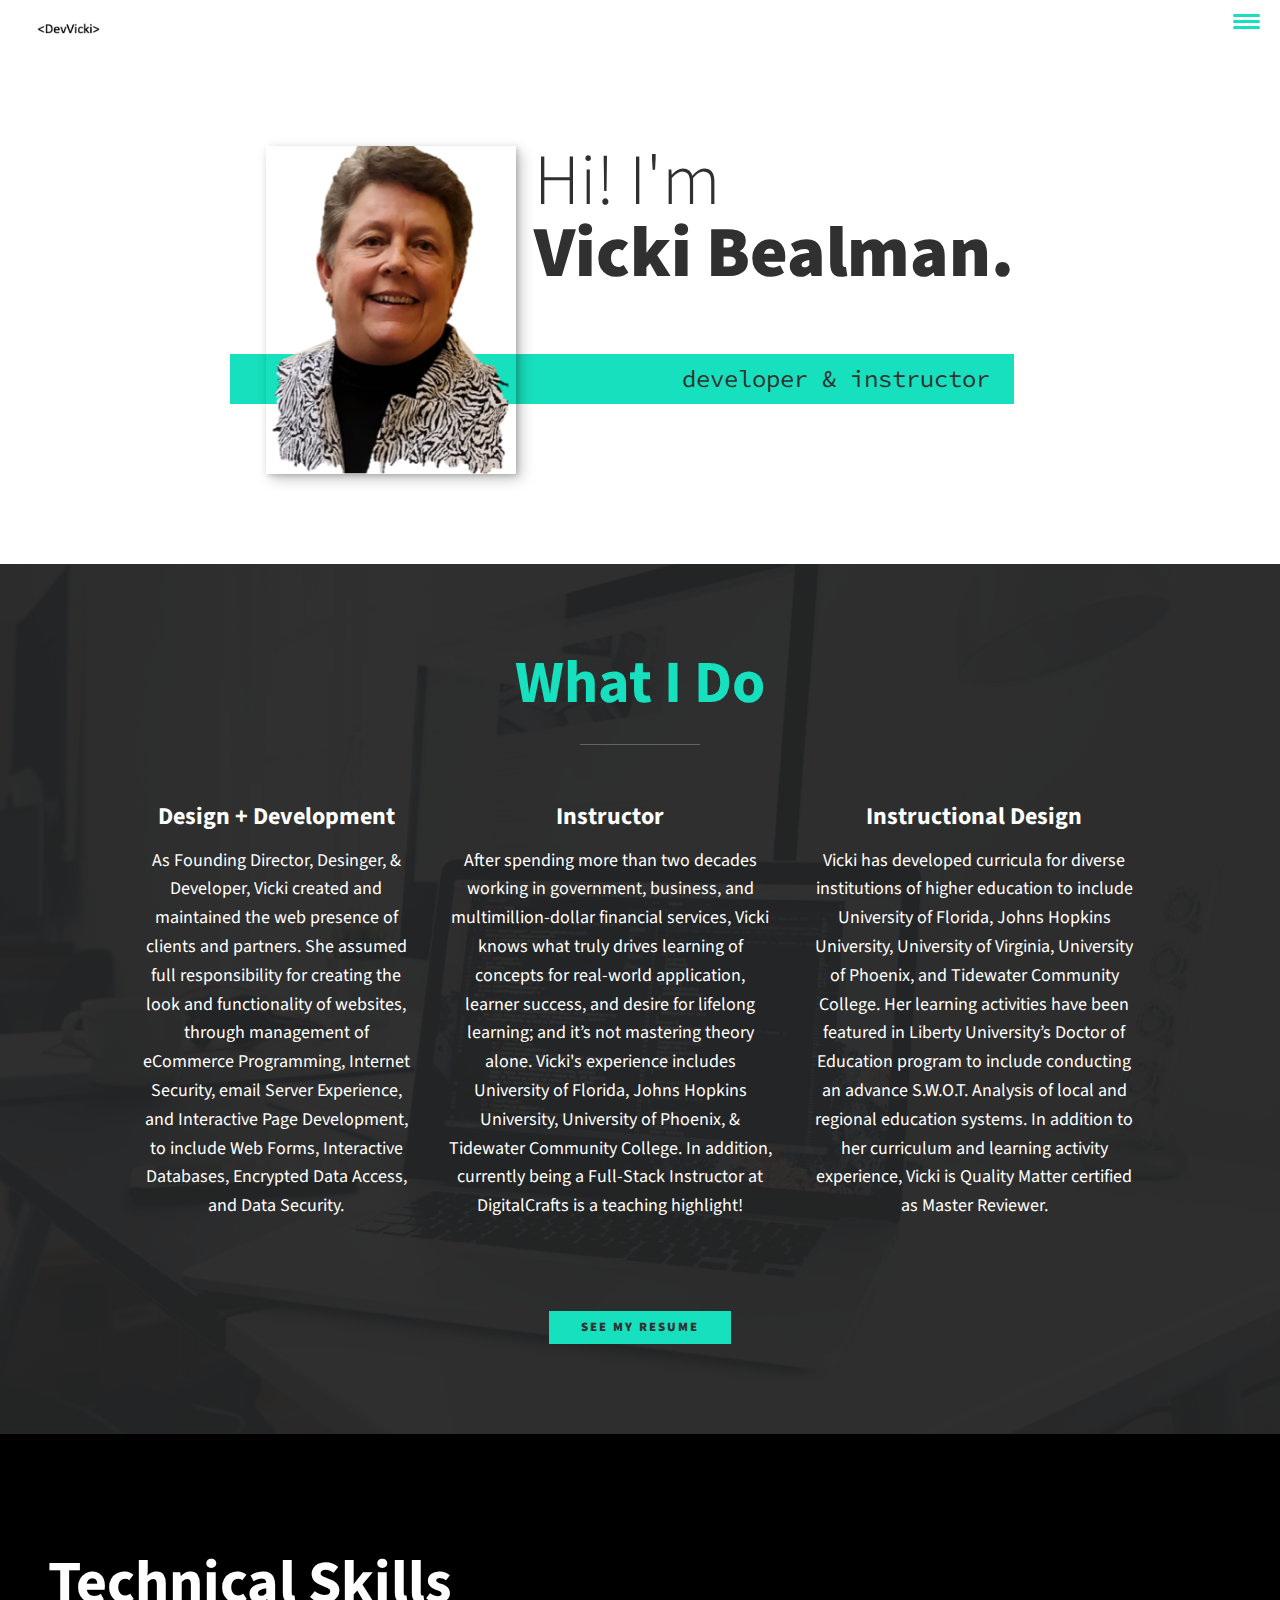
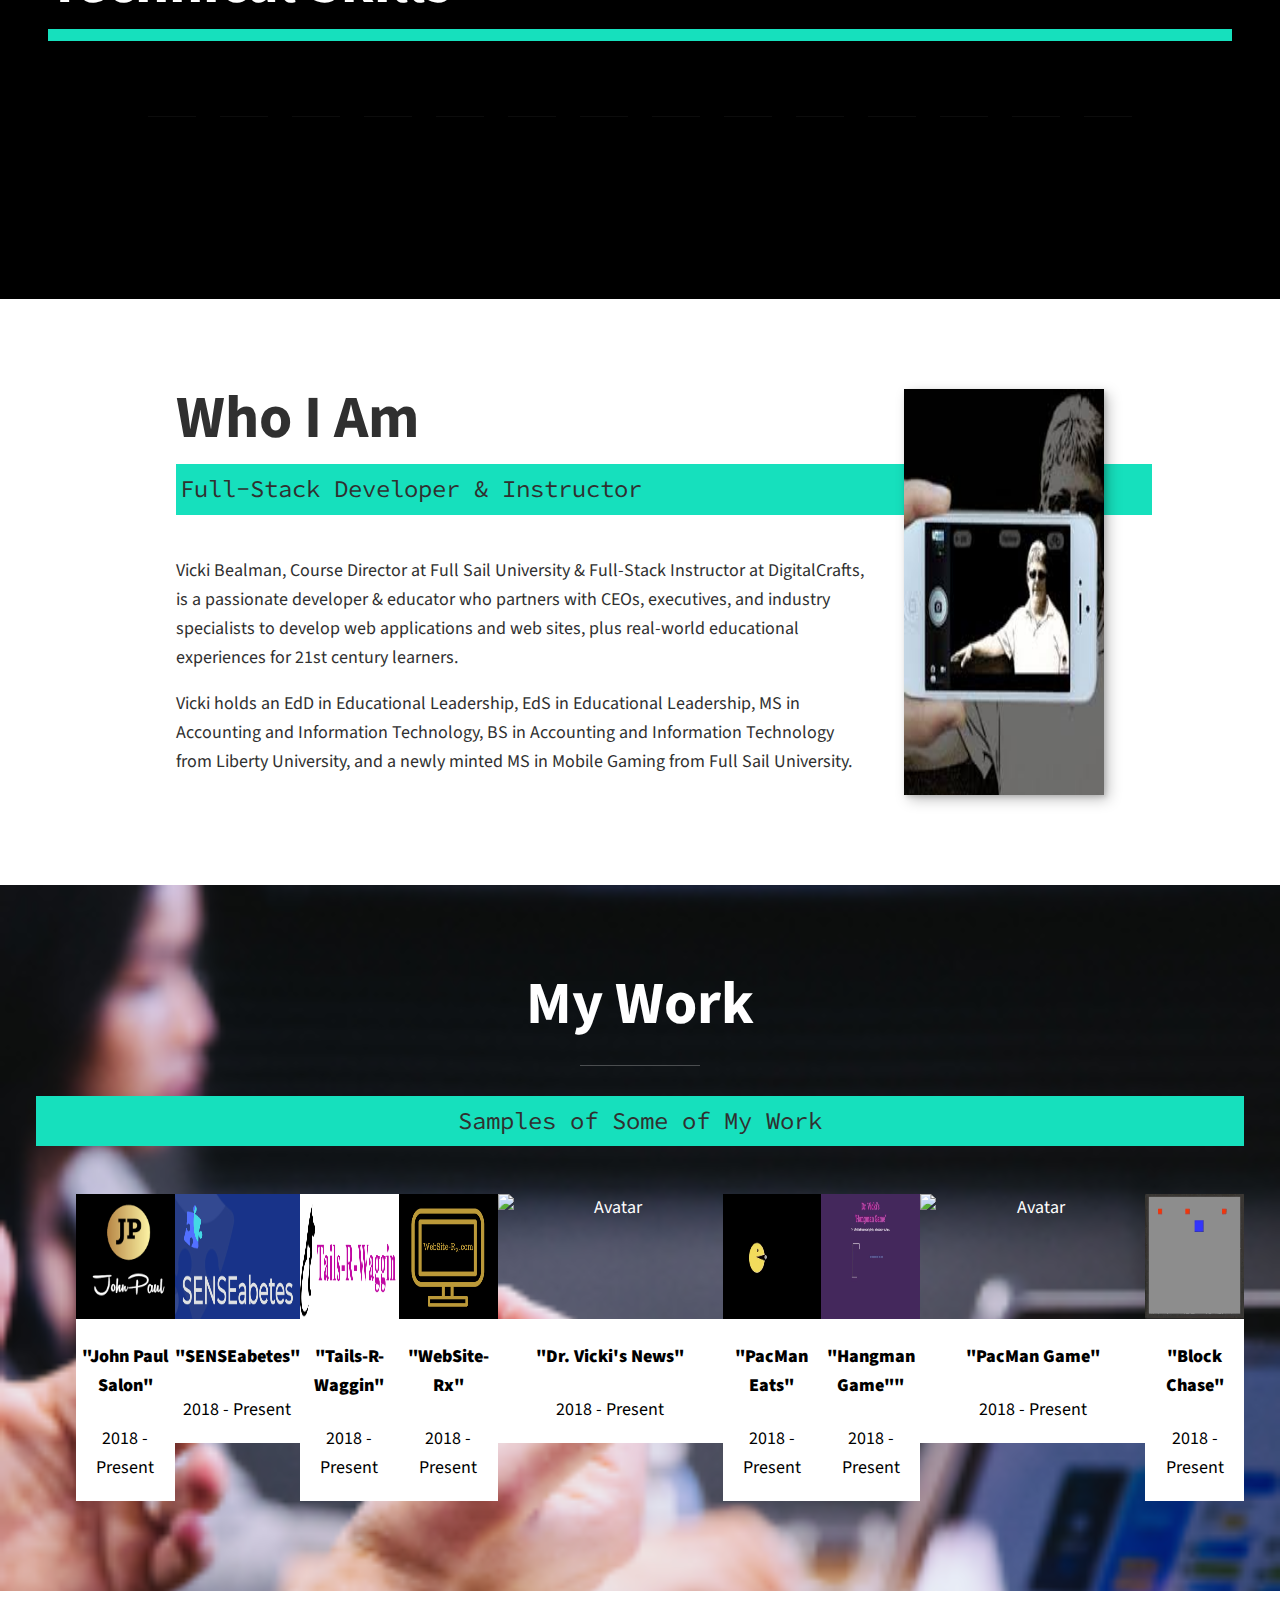
==== commit 11c9a838: "edit card" ====
--- a/index.html
+++ b/index.html
@@ -144,7 +144,7 @@
     <div class="card">
         <img height="125px" width="225px" src="images/demo.gif" alt="Avatar">
         <div class="container">
-          <h4 style="color: black"><b>"Dr. Vicki's Top News"</b></h4>
+          <h4 style="color: black"><b>"Dr. Vicki's News"</b></h4>
           <p style="color: black">2018 - Present</p>
         </div> </div>
 
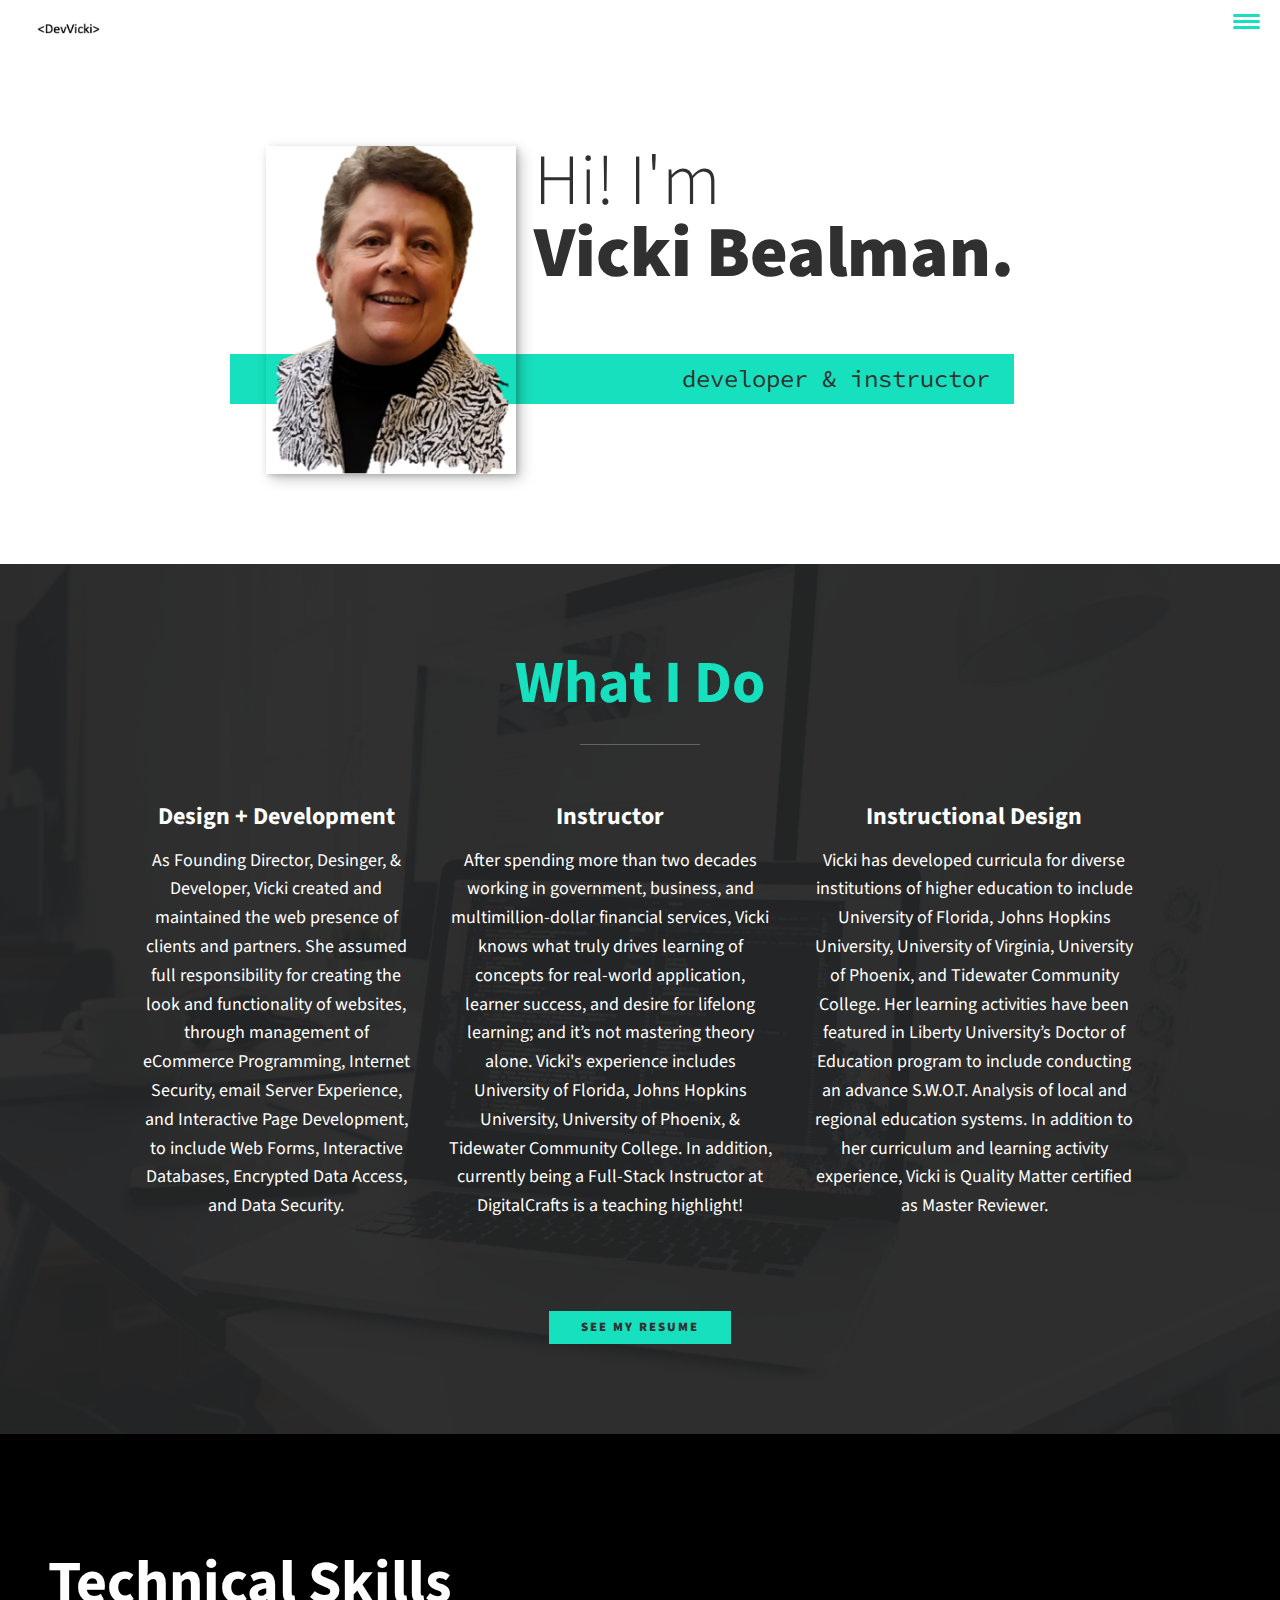
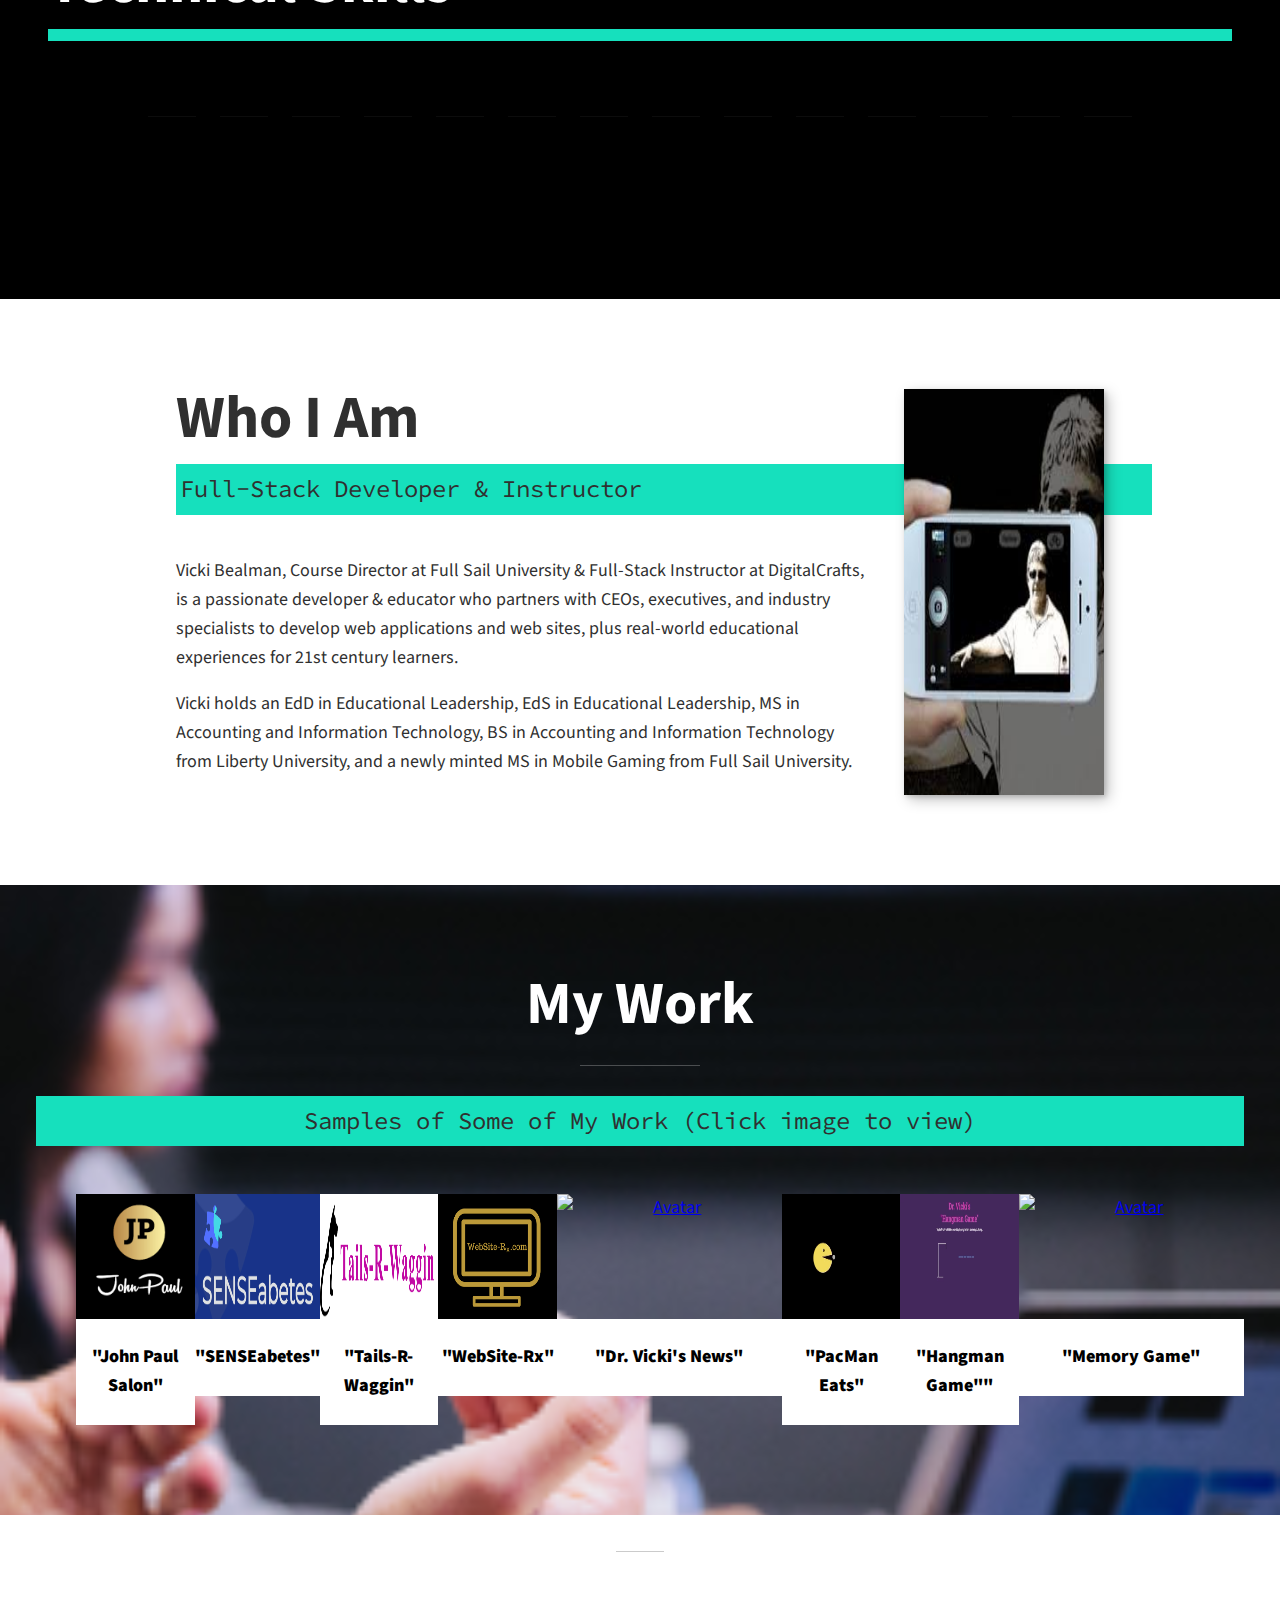
==== commit 71ab0e29: "edited work" ====
--- a/index.html
+++ b/index.html
@@ -107,74 +107,69 @@
         <!-- My Work -->
         <section class="my-work" id="work">
             <h2 class="section__title section__title--work">My Work</h2>
-            <p class="section__subtitle section__subtitle--work">Samples of Some of My Work </p>
+            <p class="section__subtitle section__subtitle--work">Samples of Some of My Work (Click image to view) </p>
             
             
  <!-- Container for the image gallery -->
  <ul class="work-list">
 
     <div class="card">
-        <img height="125px" width="225px" src="images/JPSalon.png" alt="Avatar">
+        <a href="http://www.johnpaulstylist.com/"><img height="125px" width="225px" src="images/JPSalon.png" alt="Avatar"></a>
         <div class="container">
         <h4 style="color: black"><b>"John Paul Salon" </b></h4>
-            <p style="color: black">2018 - Present</p>
+            <p style="color: black"></p>
     </div> </div>     
 
     <div class="card">
-        <img height="125px" width="225px" src="images/sensebetes.png" alt="Avatar">
+        <a href="http://www.senseabetes.com/"><img height="125px" width="225px" src="images/sensebetes.png" alt="Avatar"></a>
         <div class="container">
         <h4 style="color: black"><b>"SENSEabetes" </b></h4>
-            <p style="color: black">2018 - Present</p>
+            <p style="color: black"></p>
     </div> </div>   
     
     <div class="card">
-        <img height="125px" width="225px" src="images/tails.png" alt="Avatar">
+        <a href="http://www.tails-r-waggin.com//"><img height="125px" width="225px" src="images/tails.png" alt="Avatar"></a>
         <div class="container">
           <h4 style="color: black"><b>"Tails-R-Waggin"</b></h4>
-          <p style="color: black">2018 - Present</p>
+          <p style="color: black"></p>
         </div> </div>
 
         <div class="card">
-            <img height="125px" width="225px" src="images/webrx.png" alt="Avatar">
+           <a href="http://www.website-rx.com/"> <img height="125px" width="225px" src="images/webrx.png" alt="Avatar"></a>
             <div class="container">
               <h4 style="color: black"><b>"WebSite-Rx"</b></h4>
-              <p style="color: black">2018 - Present</p>
+              <p style="color: black"></p>
             </div> </div>
 
     <div class="card">
-        <img height="125px" width="225px" src="images/demo.gif" alt="Avatar">
+        <a href="https://heuristic-ride-b76e6b.netlify.app/"><img height="125px" width="225px" src="images/demo.gif" alt="Avatar"></a>
         <div class="container">
           <h4 style="color: black"><b>"Dr. Vicki's News"</b></h4>
-          <p style="color: black">2018 - Present</p>
+          <p style="color: black"></p>
         </div> </div>
 
         <div class="card">
-            <img height="125px" width="225px" src="images/demopm.gif" alt="Avatar">
+            <a href="https://dazzling-meitner-1cc70b.netlify.app/"><img height="125px" width="225px" src="images/demopm.gif" alt="Avatar"></a>
             <div class="container">
               <h4 style="color: black"><b>"PacMan Eats"</b></h4>
-              <p style="color: black">2018 - Present</p>
+              <p style="color: black"></p>
             </div> </div>
 
         <div class="card">
-            <img height="125px" width="225px" src="images/Hangman_demo.gif" alt="Avatar">
+            <a href="https://compassionate-edison-d87b6b.netlify.app/"><img height="125px" width="225px" src="images/Hangman_demo.gif" alt="Avatar"></a>
             <div class="container">
             <h4 style="color: black"><b>"Hangman Game""</b></h4>
-                <p style="color: black">2018 - Present</p>
+                <p style="color: black"></p>
         </div> </div>       
         
         <div class="card">
-            <img height="125px" width="225px" src="images/demopm2.gif" alt="Avatar">
+           <a href="https://trusting-cori-faf133.netlify.app/"> <img height="125px" width="225px" src="images/memory-game.gif" alt="Avatar"></a>
             <div class="container">
-            <h4 style="color: black"><b>"PacMan Game" </b></h4>
-                <p style="color: black">2018 - Present</p>
+            <h4 style="color: black"><b>"Memory Game" </b></h4>
+                <p style="color: black"></p>
         </div> </div>    
 
-        <div class="card">
-            <img height="125px" width="225px" src="images/game1.gif" alt="Avatar">
-            <div class="container">
-            <h4 style="color: black"><b>"Block Chase" </b></h4>
-                <p style="color: black">2018 - Present</p>
-        </div> </div>      
+   
 
     </ul>
 
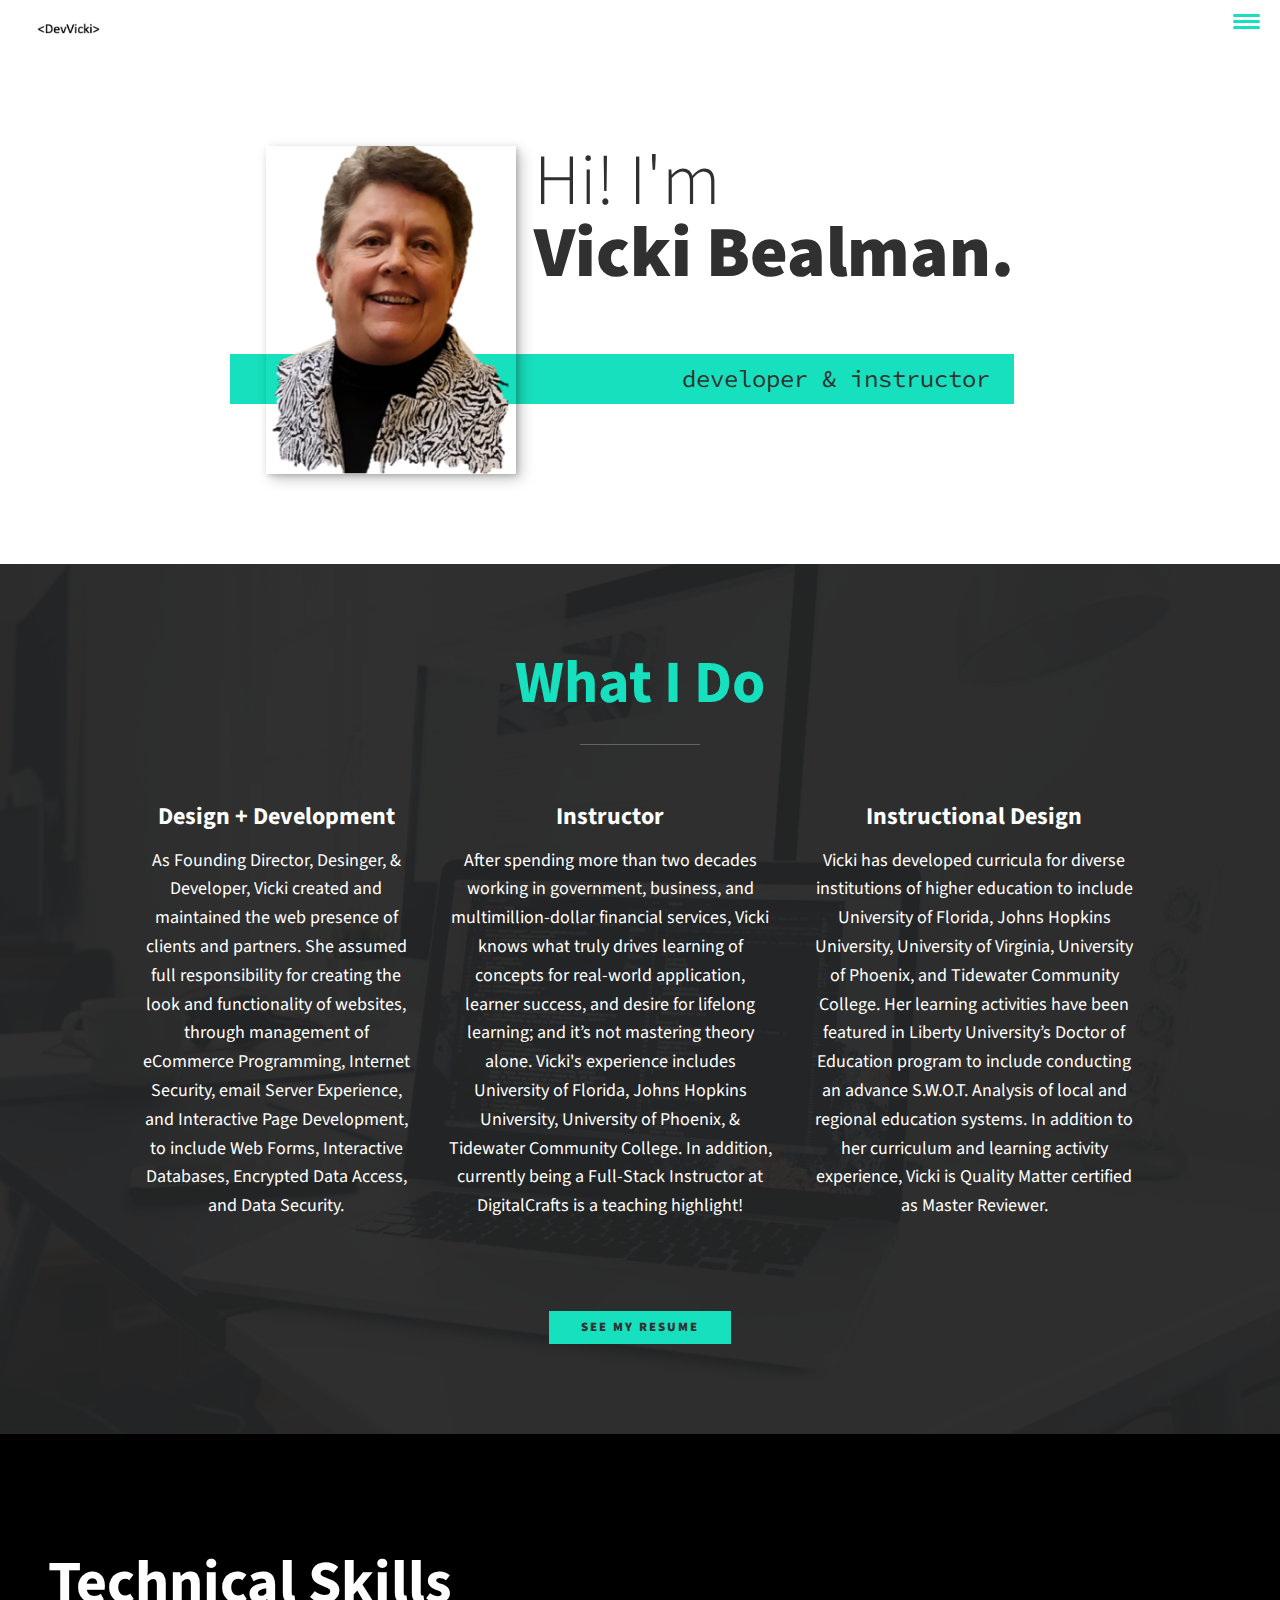
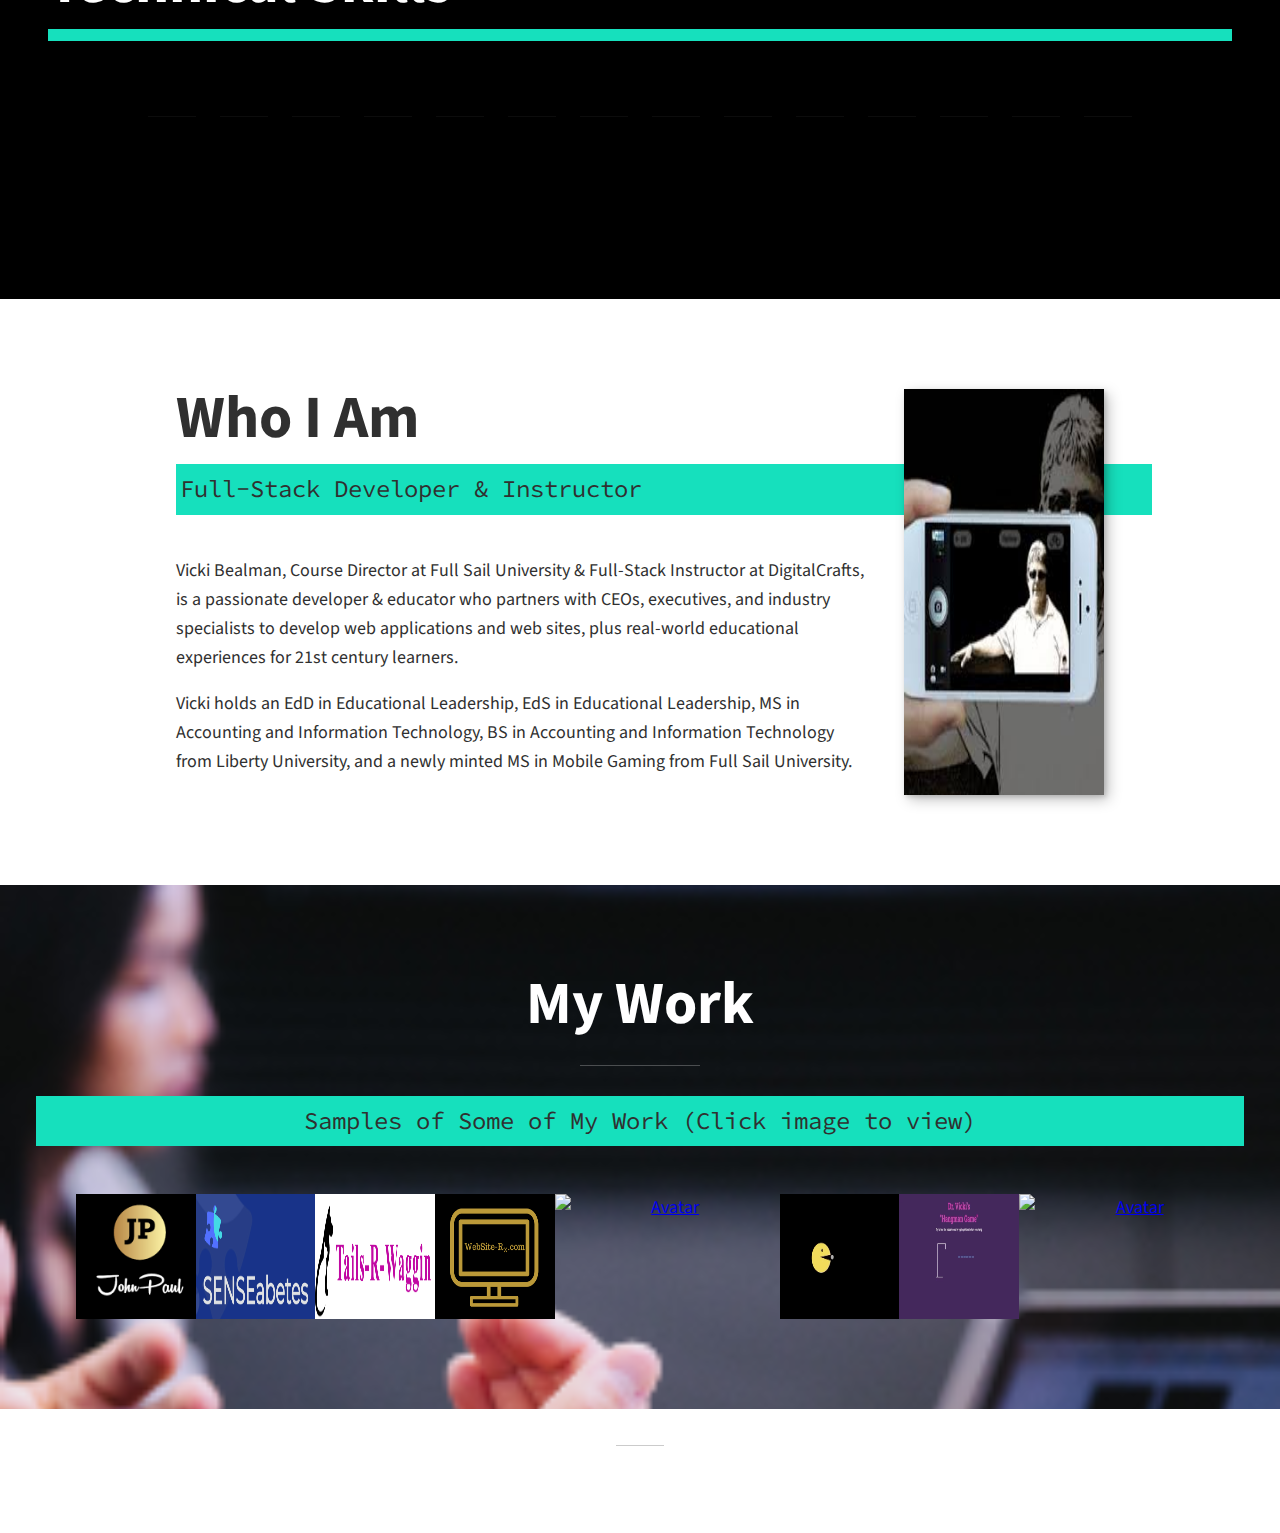
==== commit 1891dab5: "update cards" ====
--- a/index.html
+++ b/index.html
@@ -116,57 +116,49 @@
     <div class="card">
         <a href="http://www.johnpaulstylist.com/"><img height="125px" width="225px" src="images/JPSalon.png" alt="Avatar"></a>
         <div class="container">
-        <h4 style="color: black"><b>"John Paul Salon" </b></h4>
-            <p style="color: black"></p>
+
     </div> </div>     
 
     <div class="card">
         <a href="http://www.senseabetes.com/"><img height="125px" width="225px" src="images/sensebetes.png" alt="Avatar"></a>
         <div class="container">
-        <h4 style="color: black"><b>"SENSEabetes" </b></h4>
-            <p style="color: black"></p>
+      
     </div> </div>   
     
     <div class="card">
         <a href="http://www.tails-r-waggin.com//"><img height="125px" width="225px" src="images/tails.png" alt="Avatar"></a>
         <div class="container">
-          <h4 style="color: black"><b>"Tails-R-Waggin"</b></h4>
-          <p style="color: black"></p>
+       
         </div> </div>
 
         <div class="card">
            <a href="http://www.website-rx.com/"> <img height="125px" width="225px" src="images/webrx.png" alt="Avatar"></a>
             <div class="container">
-              <h4 style="color: black"><b>"WebSite-Rx"</b></h4>
-              <p style="color: black"></p>
+       
             </div> </div>
 
     <div class="card">
         <a href="https://heuristic-ride-b76e6b.netlify.app/"><img height="125px" width="225px" src="images/demo.gif" alt="Avatar"></a>
         <div class="container">
-          <h4 style="color: black"><b>"Dr. Vicki's News"</b></h4>
-          <p style="color: black"></p>
+      
         </div> </div>
 
         <div class="card">
             <a href="https://dazzling-meitner-1cc70b.netlify.app/"><img height="125px" width="225px" src="images/demopm.gif" alt="Avatar"></a>
             <div class="container">
-              <h4 style="color: black"><b>"PacMan Eats"</b></h4>
-              <p style="color: black"></p>
+
             </div> </div>
 
         <div class="card">
             <a href="https://compassionate-edison-d87b6b.netlify.app/"><img height="125px" width="225px" src="images/Hangman_demo.gif" alt="Avatar"></a>
             <div class="container">
-            <h4 style="color: black"><b>"Hangman Game""</b></h4>
-                <p style="color: black"></p>
+
         </div> </div>       
         
         <div class="card">
            <a href="https://trusting-cori-faf133.netlify.app/"> <img height="125px" width="225px" src="images/memory-game.gif" alt="Avatar"></a>
             <div class="container">
-            <h4 style="color: black"><b>"Memory Game" </b></h4>
-                <p style="color: black"></p>
+
         </div> </div>    
 
    
--- a/style.css
+++ b/style.css
@@ -40,7 +40,7 @@
 
 html {
     scroll-behavior: smooth;
-}
+}    
 
 body {
     background: var(--clr-light);
